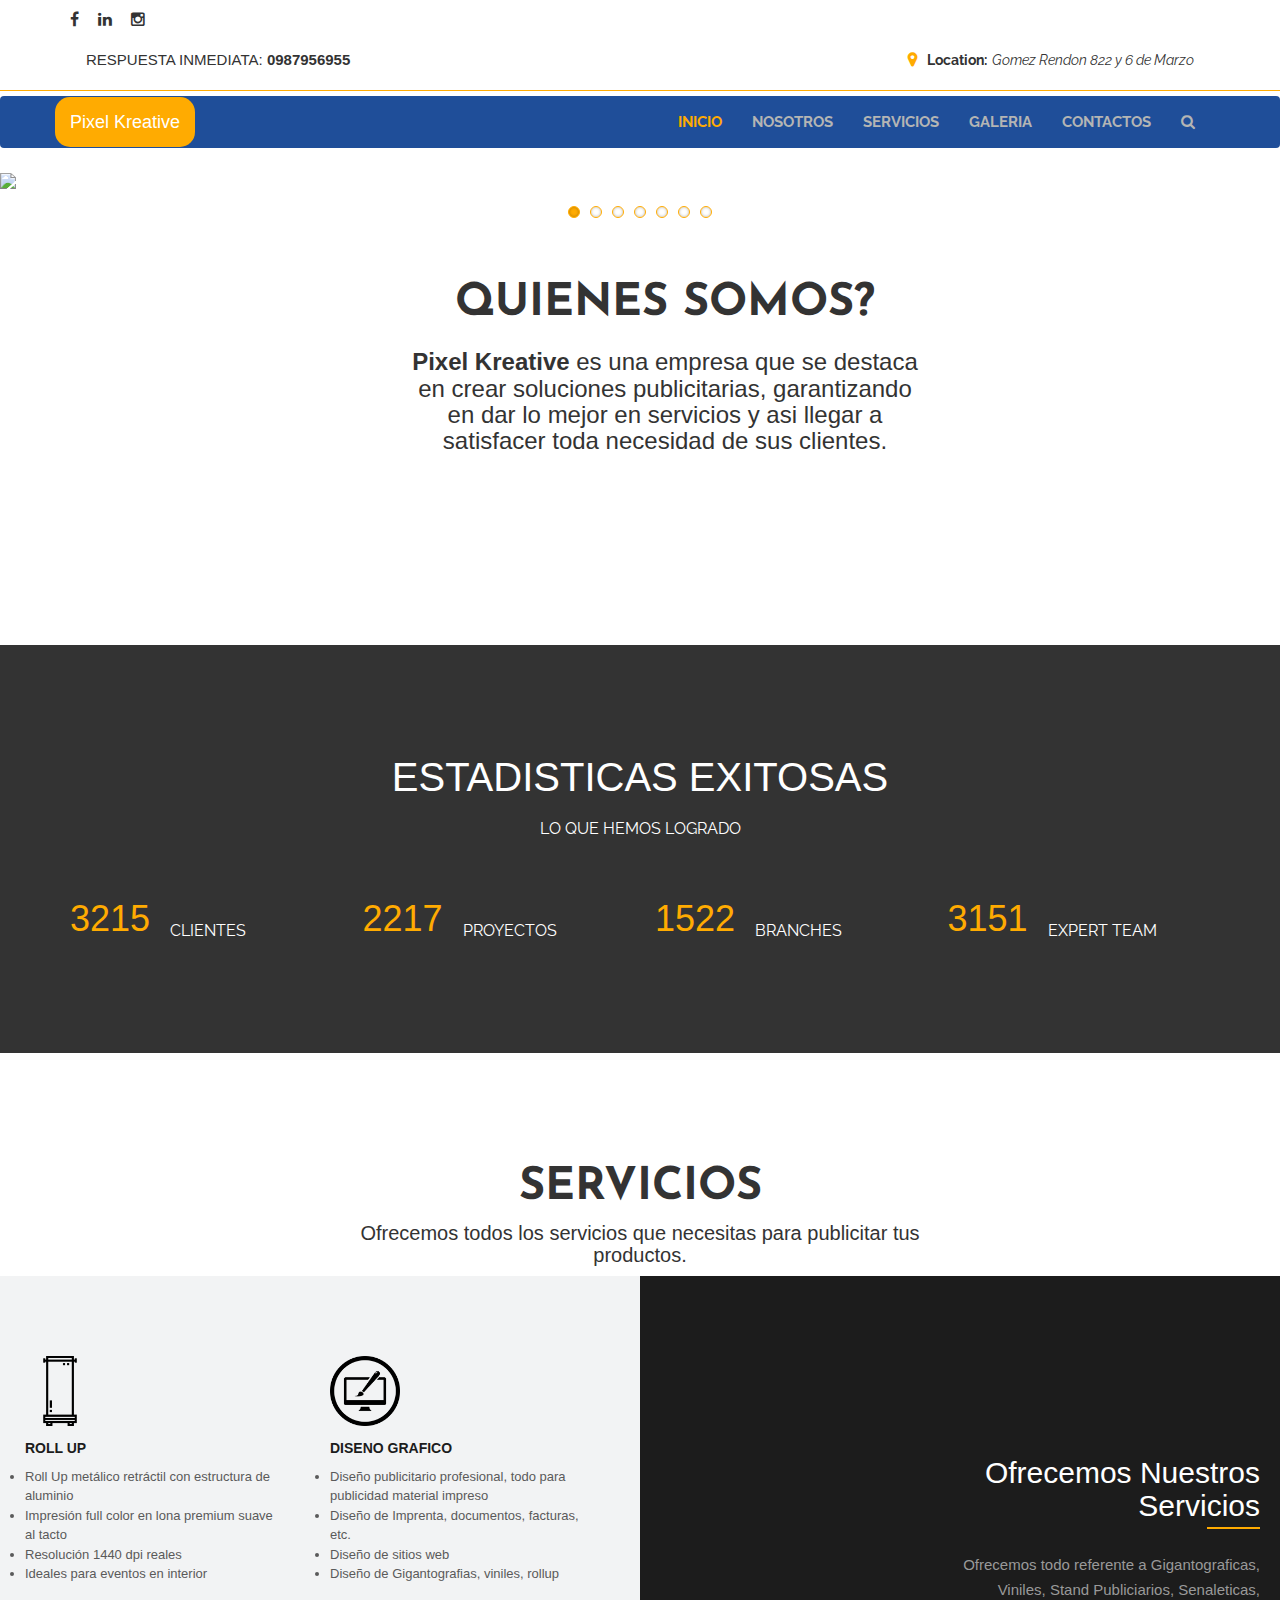
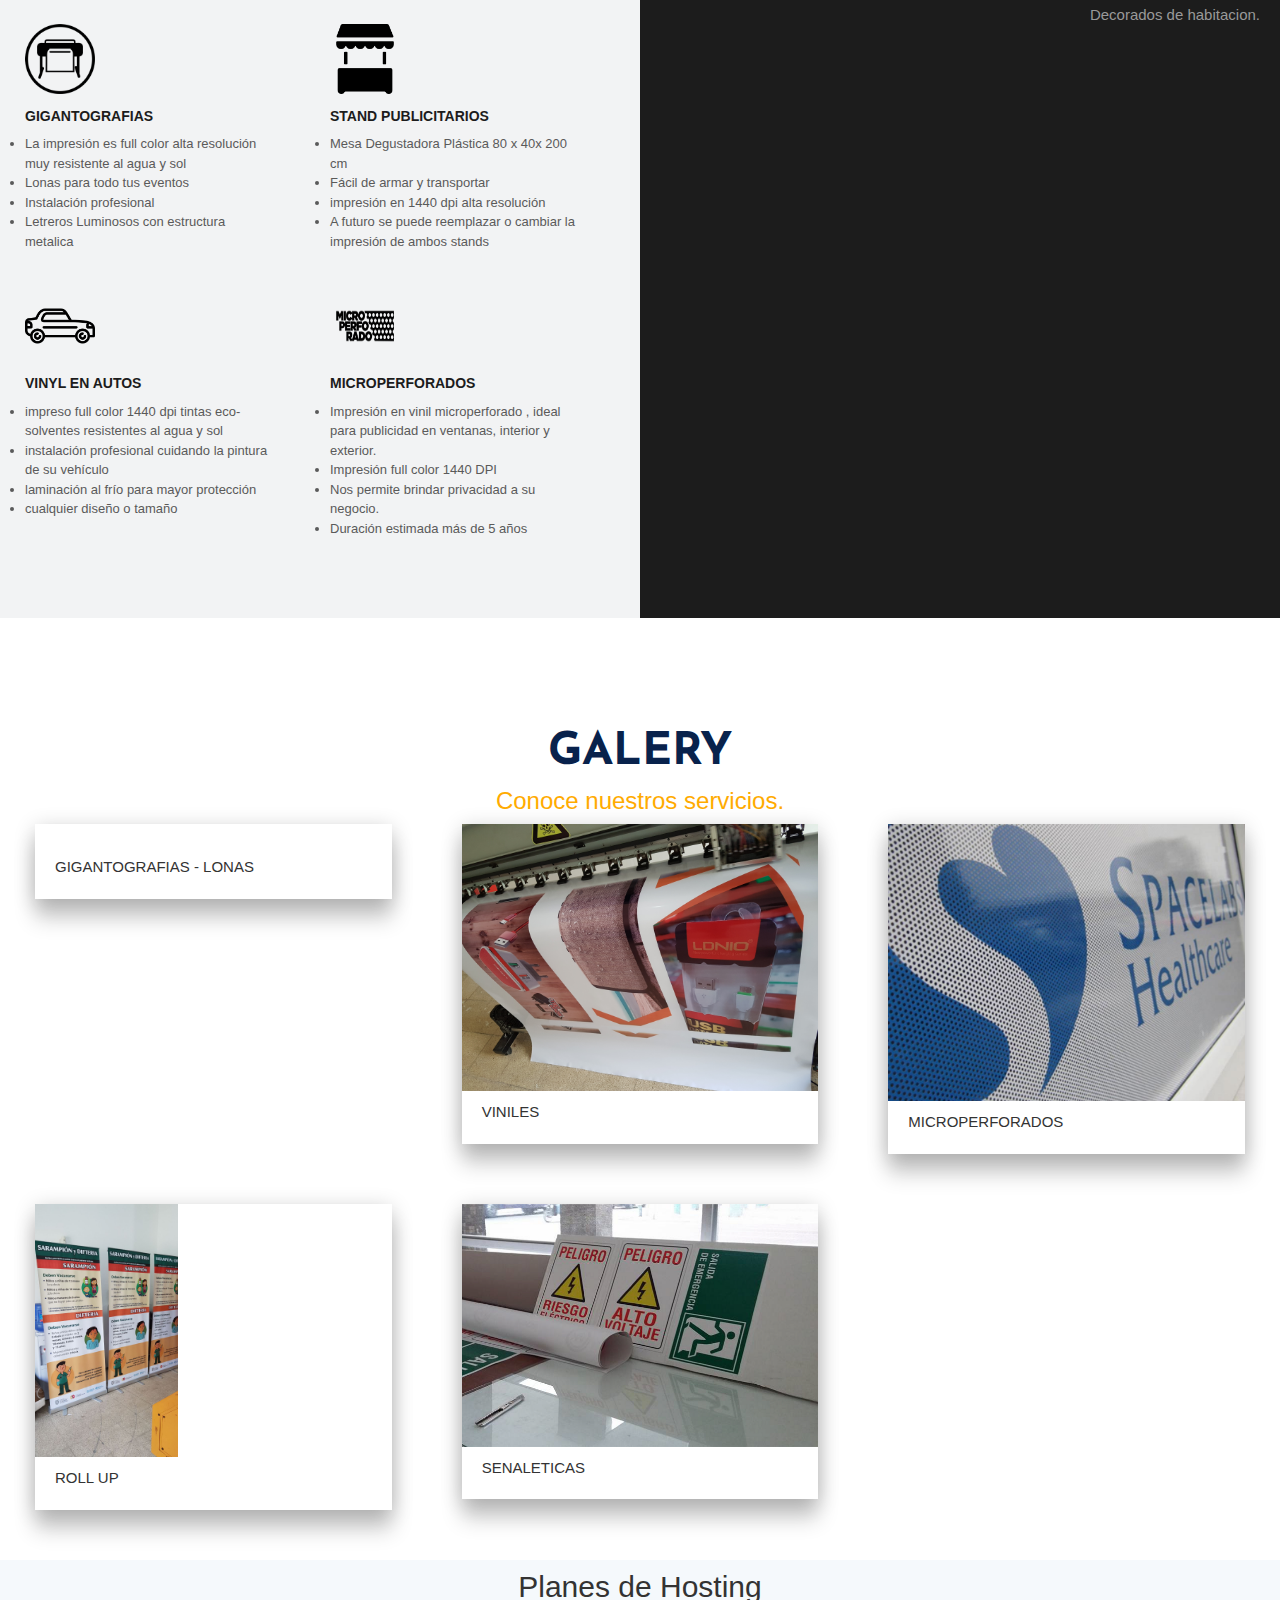
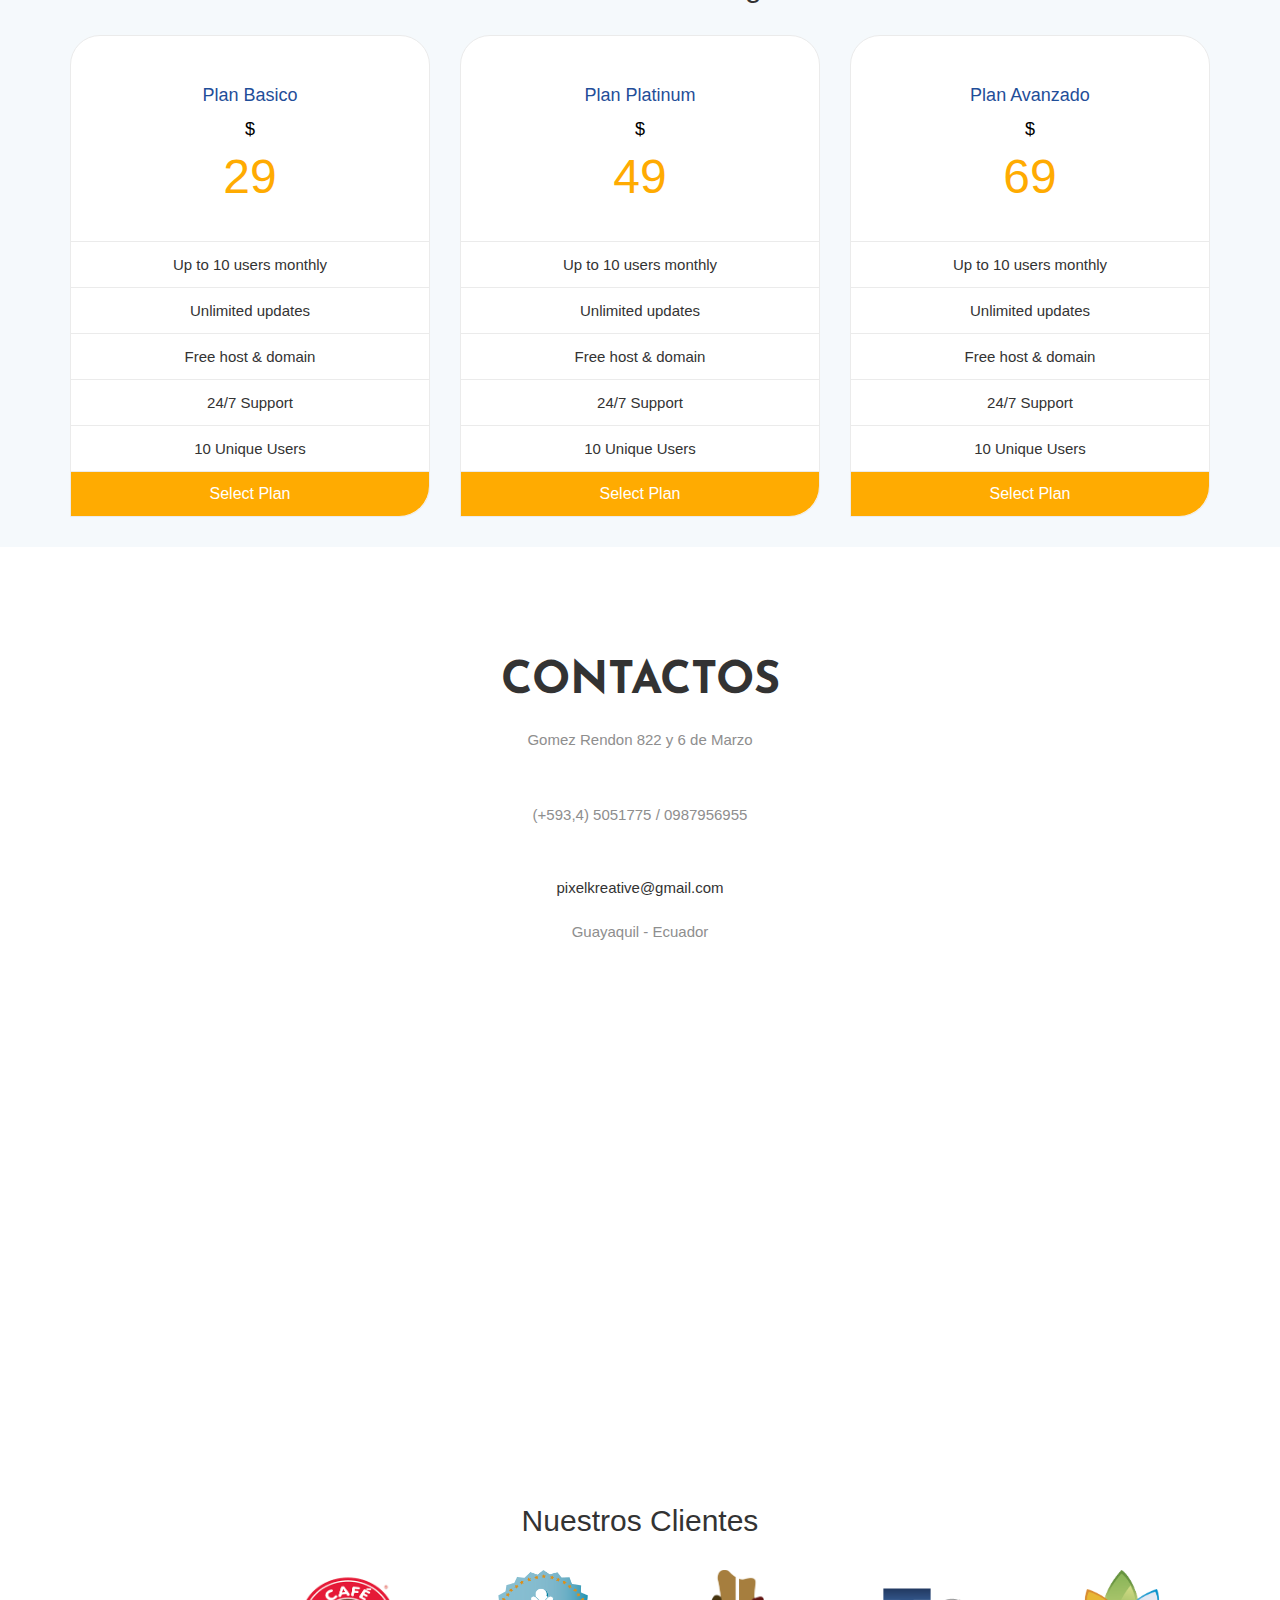
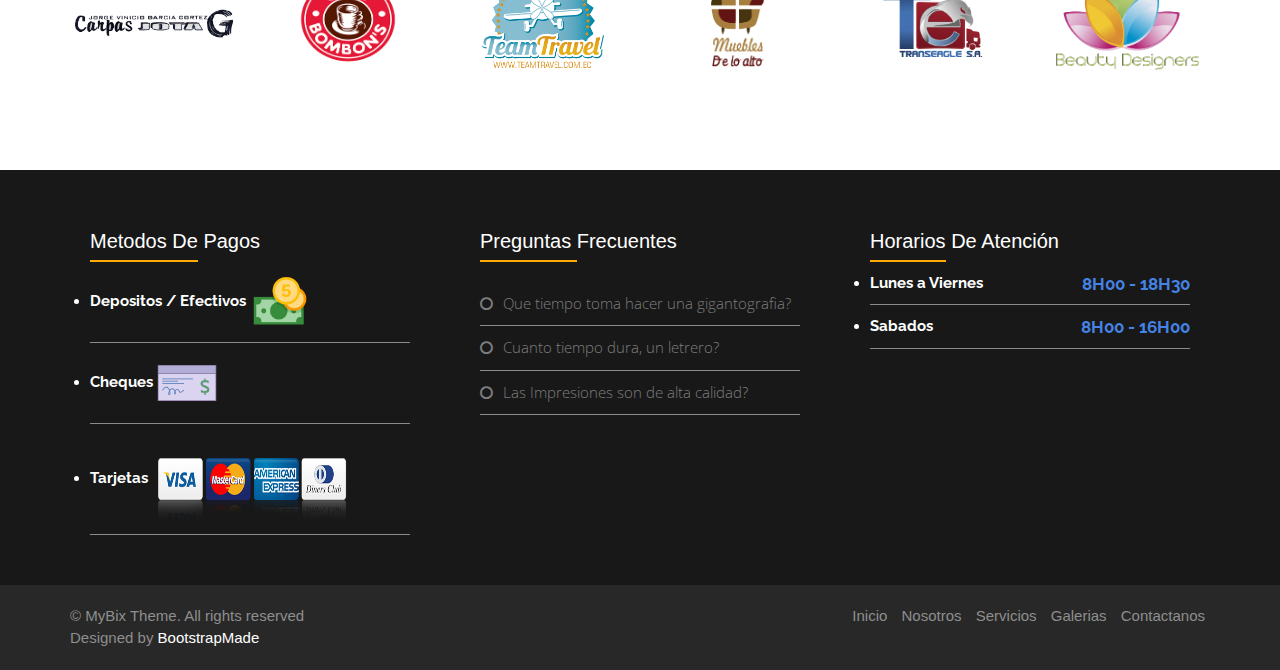
==== home.html @ eab6f985 "website pixel kreative" ====
<!DOCTYPE html>
<html lang="en">

<head>
	<meta charset="UTF-8">
	<meta name="viewport" content="width=device-width, initial-scale=1, maximum-scale=1, user-scalable=no">
	<title>Pixel Kreative</title>
	<meta name="description" content="Free Bootstrap Theme by BootstrapMade.com">
	<meta name="keywords" content="free website templates, free bootstrap themes, free template, free bootstrap, free website template">

	<link href="https://fonts.googleapis.com/css?family=Josefin+Sans|Open+Sans|Raleway" rel="stylesheet">
	<link rel="stylesheet" href="css/flexslider.css">
	<link rel="stylesheet" href="css/bootstrap.min.css">
	<link rel="stylesheet" href="css/font-awesome.min.css">
	<link rel="stylesheet" href="css/style.css">
	<link rel="stylesheet" href="https://www.w3schools.com/w3css/4/w3.css">
	<!-- =======================================================
    Theme Name: MyBiz
    Theme URL: https://bootstrapmade.com/mybiz-free-business-bootstrap-theme/
    Author: BootstrapMade.com
    Author URL: https://bootstrapmade.com
  ======================================================= -->
</head>

<body id="top" data-spy="scroll">
	<!--top header-->

	<header id="home">

		<section class="top-nav hidden-xs">
			<div class="container">
				<div class="row">
					<div class="col-md-6">
						<div class="top-left">

							<ul>
								<li><a href="https://www.facebook.com/pixelkrea"><i class="fa fa-facebook" aria-hidden="true"></i></a></li>
								<li><a href="#"><i class="fa fa-linkedin" aria-hidden="true"></i></a></li>
								<li><a href="#"><i class="fa fa-instagram" aria-hidden="true"></i></a></li>
							</ul>

						</div>
					</div>

					<div class="col-md-12">
						<div class="top-right">
							<div class="w3-container w3-right w3-animate-right">
								<p>Location:<span>Gomez Rendon 822 y 6 de Marzo</span></p>
							</div>
						</div>
						<div class="w3-container w3-left w3-animate-left">
							<p>RESPUESTA INMEDIATA: <strong>0987956955</strong></p>
						</div>
					</div>

				</div>
			</div>
		</section>

		<!--main-nav-->

		<div id="main-nav">

			<nav class="navbar">
				<div class="container">

					<div class="navbar-header">
						<a id="btn_initial" href="index.html" class="navbar-brand">Pixel Kreative</a>
						<button type="button" class="navbar-toggle collapsed" data-toggle="collapse" data-target="#ftheme">
							<span class="sr-only">Toggle</span>
							<span class="icon-bar"></span>
							<span class="icon-bar"></span>
							<span class="icon-bar"></span>
						</button>
					</div>

					<div class="navbar-collapse collapse" id="ftheme">

						<ul class="nav navbar-nav navbar-right">
							<li><a href="#home">inicio</a></li>
							<li><a href="#about">Nosotros</a></li>
							<li><a href="#service">servicios</a></li>
							<li><a href="#portfolio">Galeria</a></li>
							<li><a href="#contact">Contactos</a></li>
							<li class="hidden-sm hidden-xs">
								<a href="#" id="ss"><i class="fa fa-search" aria-hidden="true"></i></a>
							</li>
						</ul>

					</div>

					<div class="search-form">
						<form>
							<input type="text" id="s" size="40" placeholder="Search..." />
						</form>
					</div>

				</div>
			</nav>
		</div>

	</header>

	<!--slider-->

	<div id="slider" class="flexslider">

		<ul class="slides">
			<li>
				<img src="images/slider/slider1.jpg">

				<div class="caption">
					<!--<h2><span>Viniles</span></h2>
				<h2><span>html theme</span></h2>
					<p>Lorem Ipsum is simply dummy text of the printing and typesetting industry.</p>
					<button class="btn">Read More</button> -->
				</div>

			</li>
			<li>
				<img src="images/slider/slider2.jpg">

				<div class="caption">
					<div class="w3-container w3-center w3-animate-right">
						<h2 id="label">SERVICIOS DE IMPRENTA</h2>
						<!-- <h2><span>html theme</span></h2>-->
						<p id="label2">Tarjetas de presentacion, Facturas, Retenciones, etc.</p>
						<!--		<button class="btn">Read More</button> -->
					</div>
				</div>

			</li>

			<li>
				<img src="images/slider/slider3.jpg">

				<div class="caption">
					<!--		<h2><span>one more slide</span></h2>
 					<h2><span>html theme</span></h2>
					<p>Lorem Ipsum is simply dummy text of the printing and typesetting industry.</p>
					<button class="btn">Read More</button> -->
				</div>

			</li>

			<li>
				<img src="images/slider/slider1-02.jpg">

				<div class="caption">
					<!--		<h2><span>one more slide</span></h2>
 					<h2><span></span></h2>
					<p>Lorem Ipsum is simply dummy text of the printing and typesetting industry.</p>
					<button class="btn">Read More</button> -->
				</div>

			</li>
			<li>
				<img src="images/slider/slider1-03.jpg">

				<div class="caption">
					<!--		<h2><span>one more slide</span></h2>
					<h2><span>html theme</span></h2>
					<p>Lorem Ipsum is simply dummy text of the printing and typesetting industry.</p>
					<button class="btn">Read More</button> -->
				</div>

			</li>
			<li>
				<img src="images/slider/slider1-04.jpg">

				<div class="caption">
					<!--		<h2><span>one more slide</span></h2>
					<h2><span>html theme</span></h2>
					<p>Lorem Ipsum is simply dummy text of the printing and typesetting industry.</p>
					<button class="btn">Read More</button> -->
				</div>

			</li>
			<li>
				<img src="images/slider/slider1-05.jpg">

				<div class="caption">
					<!--		<h2><span>one more slide</span></h2>
					<h2><span>html theme</span></h2>
					<p>Lorem Ipsum is simply dummy text of the printing and typesetting industry.</p>
					<button class="btn">Read More</button> -->
				</div>

			</li>
		</ul>

	</div>

	<!--about-->
	<div id="about">

		<div class="container">
			<div class="row">
				<div class="col-xs-12 col-sm-8 col-md-6 col-sm-offset-2 col-md-offset-3">
					<div class="about-heading">
						<div class="w3-container w3-center w3-animate-top">
							<h2>Quienes Somos?</h2> </div>
						<div class="w3-container w3-center w3-animate-bottom">
							<h3><strong>Pixel Kreative</strong> es una empresa que se destaca en crear soluciones publicitarias, garantizando en dar lo mejor en servicios y asi llegar a satisfacer toda necesidad de sus clientes.</h3>
						</div>
					</div>
				</div>
			</div>
		</div>


	</div>

	<!--about bg-->
	<div id="about-bg">

		<div class="container">
			<div class="row">

				<div class="about-bg-heading">
					<h1>Estadisticas exitosas</h1>
					<p>Lo que hemos logrado</p>
				</div>

				<div class=" col-xs-12 col-md-3">
					<div class="about-bg-wrapper">
						<span class="count"><h1><span class="border">32</span>15</h1>
						</span>
						<p>Clientes</p>
					</div>
				</div>

				<div class="col-xs-12 col-md-3">
					<div class="about-bg-wrapper">
						<span class="count"><h1>2217</h1></span>
						<p>Proyectos</p>
					</div>
				</div>

				<div class="col-xs-12 col-md-3">
					<div class="about-bg-wrapper">
						<span class="count"><h1>1522</h1></span>
						<p>branches</p>
					</div>
				</div>

				<div class="col-xs-12 col-md-3">
					<div class="about-bg-wrapper">
						<span class="count"><h1>3151</h1></span>
						<p>expert team</p>
					</div>
				</div>

			</div>
		</div>

		<div class="cover"></div>

	</div>

	<!--service-->
	<div id="service">
		<div class="container">
			<div class="row">
				<div class="col-xs-12 col-md-6 col-md-offset-3">
					<div class="service-heading">
						<h2>SERVICIOS</h2>
						<h4>Ofrecemos todos los servicios que necesitas para publicitar tus productos.</h4>
					</div>
				</div>
			</div>
		</div>

		<!--services wrapper-->
		<section class="services-style-one">
			<div class="outer-box clearfix">

				<div class="services-column">
					<div class="content-outer">
						<div class="row clearfix">

							<div class="service-block col-lg-6 col-md-6 col-sm-6 col-xs-12">
								<div class="inner-box">
									<div class="icon-box"><img src="images/rollup.png" alt="" width="70px" height="70px"></div>
									<h4><strong>ROLL UP</strong></h4>
									<li class="text">Roll Up metálico retráctil con estructura de aluminio</li>
									<li class="text">Impresión full color en lona premium suave al tacto</li>
									<li class="text">Resolución 1440 dpi reales</li>
									<li class="text">Ideales para eventos en interior</li>
								</div>
							</div>


							<div class="service-block col-lg-6 col-md-6 col-sm-6 col-xs-12">
								<div class="inner-box">
									<div class="icon-box"><img src="images/diseno.png" alt="" width="70px" height="70px"></div>
									<h4><strong>DISENO GRAFICO</strong></h4>
									<li class="text">Diseño publicitario profesional, todo para publicidad material impreso</li>
									<li class="text">Diseño de Imprenta, documentos, facturas, etc.</li>
									<li class="text">Diseño de sitios web</li>
									<li class="text">Diseño de Gigantografias, viniles, rollup</li>
								</div>
							</div>

							<div class="service-block col-lg-6 col-md-6 col-sm-6 col-xs-12">
								<div class="inner-box">
									<div class="icon-box"><img src="images/gigantografia.png" alt="" width="70px" height="70px"></div>
									<h4><strong>GIGANTOGRAFIAS</strong></h4>
									<li class="text">La impresión es full color alta resolución muy resistente al agua y sol</li>
									<li class="text">Lonas para todo tus eventos</li>
									<li class="text">Instalación profesional</li>
									<li class="text">Letreros Luminosos con estructura metalica</li>
								</div>
							</div>

							<div class="service-block col-lg-6 col-md-6 col-sm-6 col-xs-12">
								<div class="inner-box">
									<div class="icon-box"><img src="images/standpubli.png" alt="" width="70px" height="70px"></div>
									<h4><strong>STAND PUBLICITARIOS</strong></h4>
									<li class="text">Mesa Degustadora Plástica 80 x 40x 200 cm</li>
									<li class="text">Fácil de armar y transportar</li>
									<li class="text">impresión en 1440 dpi alta resolución</li>
									<li class="text">A futuro se puede reemplazar o cambiar la impresión de ambos stands </li>
								</div>
							</div>

							<div class="service-block col-lg-6 col-md-6 col-sm-6 col-xs-12">
								<div class="inner-box">
									<div class="icon-box"><img src="images/vinylautos.png" alt="" width="70px" height="70px"></div>
									<h4><strong>VINYL EN AUTOS</strong></h4>
									<li class="text">impreso full color 1440 dpi tintas eco-solventes resistentes al agua y sol</li>
									<li class="text">instalación profesional cuidando la pintura de su vehículo</li>
									<li class="text">laminación al frío para mayor protección</li>
									<li class="text">cualquier diseño o tamaño</li>
								</div>
							</div>

							<div class="service-block col-lg-6 col-md-6 col-sm-6 col-xs-12">
								<div class="inner-box">
									<div class="icon-box"><img src="images/micro.png" alt="" width="70px" height="70px"></div>
									<h4><strong>MICROPERFORADOS</strong></h4>

									<li class="text">Impresión en vinil microperforado , ideal para publicidad en ventanas, interior y exterior.</li>
									<li class="text">Impresión full color 1440 DPI</li>
									<li class="text">Nos permite brindar privacidad a su negocio.</li>
									<li class="text">Duración estimada más de 5 años</li>
								</div>
							</div>
						</div>
					</div>
				</div>

				<!--Content Column-->
				<div class="content-column clearfix">
					<div class="content-box">
						<div class="inner-box">
							<!--Section Title-->
							<div class="sec-title aligned-right">
								<h2>Ofrecemos Nuestros Servi<span>cios</span></h2>
							</div>
							<div class="text"> Ofrecemos todo referente a Gigantograficas, Viniles, Stand Publiciarios, Senaleticas, Decorados de habitacion. </div>

							<!-- <button class="btn">learn more</button> -->
						</div>
					</div>
				</div>


			</div>
		</section>



		<!--service gapping-->
		<!--		<div class="service-footer hidden-xs">
			<div class="container">
				<div class="row">
					<div class="col-md-7">
						<div class="service-footer-left">
							<h3>Need to <span>Consult with us</span> ? Book an appointment</h3>
							<p>The Brady Bunch the Brady Bunch that's the way we all became the Brady Bunch</p>
						</div>
					</div>

					<div class="col-md-5">
						<div class="service-footer-right">
							<button class="btn">book now</button>
						</div>
					</div>
				</div>
			</div>
		</div> -->
	</div>

	<!--portfolio-->
	<div id="portfolio">
		<div class="container">
			<div class="row">

				<div class="col-xs-12 col-sm-8 col-md-6 col-sm-offset-2 col-md-offset-3">
					<div class="portfolio-heading">
						<h2>Galery</h2>
						<h3>Conoce nuestros servicios.</h3>
					</div>
				</div>

			</div>
		</div>

		<div class="portfolio-thumbnail">
			<div class="container-fluid">
				<div class="row">

					<div class="col-xs-6 col-sm-4 col-md-4">
						<div id="item01" class="item">
							<img src="images/portfolio/lonas/lona01.jpg" alt="">
							<div id="tema" class="container">
								<p>GIGANTOGRAFIAS - LONAS</p>
							</div>
						</div>
					</div>

					<div class="col-xs-6 col-sm-4 col-md-4">
						<div id="item02" class="item">
							<img src="images/portfolio/viniles/viniles01.jpg" alt="">
							<div id="tema" class="container">
								<p>VINILES</p>
							</div>
						</div>
					</div>

					<div class="col-xs-6 col-sm-4 col-md-4">
						<div id="item03" class="item">
							<img src="images/portfolio/microperforados/microperforado.jpg" alt="">
							<div id="tema" class="container">
								<p>MICROPERFORADOS</p>
							</div>
						</div>
					</div>

					<div class="col-xs-6 col-sm-4 col-md-4">
						<div id="item04" class="item">
							<img src="images/portfolio/rollup/rollup01.jpg" alt="" style="align-items: center; width: 40%;">
							<div id="tema" class="container">
								<p>ROLL UP</p>
							</div>
						</div>
					</div>
					<div class="col-xs-6 col-sm-4 col-md-4">
						<div id="item05" class="item">
							<img src="images/portfolio/senaleticas/senaletica1.jpg" alt="">
							<div id="tema" class="container">
								<p>SENALETICAS</p>
							</div>
						</div>
					</div>

				</div>
			</div>
		</div>
	</div>
	<!--  modals de lonas -->
	<!--modal para abrir imagen-->
	<div class="modal fade" id="modal_lonas" tabindex="-1" role="dialog" aria-labelledby="myModalLabel" aria-hidden="true">
		<div class="modal-dialog">
			<div class="modal-content">
				<button type="button" class="close" data-dismiss="modal"><span aria-hidden="true">&times;</span><span class="sr-only">Close</span></button>
				<div class="modal-body">

					<!-- <img src="" class="imagepreview" style="width: 100%;"> -->
					<!-- Sliding images statring here -->

					<div id="mycarousel1" class="carousel slide" data-ride="carousel">



						<!-- Sliding images statring here -->
						<div class="carousel-inner">
							<div class="item active">
								<img src="images/portfolio/lonas/lona01.jpg" alt="lona 01" class="imagepreview" style="width: 100%;">

							</div>
							<div class="item">
								<img src="images/portfolio/lonas/lona02.jpg" style="width: 100%;">
							</div>
							<div class="item">
								<img src="images/portfolio/lonas/lona03.jpg" style="width: 100%;">
							</div>
							<div class="item">
								<img src="images/portfolio/lonas/lona04.jpg" style="width: 100%;">
							</div>
							<div class="item">
								<img src="images/portfolio/lonas/lona05.jpg" style="width: 100%;">
							</div>
							<div class="item">
								<img src="images/portfolio/lonas/lona06.jpg" style="width: 100%;">
							</div>
							<div class="item">
								<img src="images/portfolio/lonas/lona07.jpeg" style="width: 100%;">
							</div>
							<div class="item">
								<img src="images/portfolio/lonas/lona08.jpeg" style="width: 100%;">
							</div>

						</div>
						<!-- Next / Previous controls here -->
						<a class="left carousel-control" href="#mycarousel1" data-slide="prev">
									<span class="glyphicon glyphicon-chevron-left"></span>
							</a>
						<a class="right carousel-control" href="#mycarousel1" data-slide="next">
									<span class="glyphicon glyphicon-chevron-right"></span>
							</a>

					</div>

				</div>
			</div>
		</div>
	</div>

	<!-- modal de Viniles -->
	<!--modal para abrir imagen-->
	<div class="modal fade" id="modalviniles" tabindex="-1" role="dialog" aria-labelledby="myModalLabel" aria-hidden="true">
		<div class="modal-dialog">
			<div class="modal-content">
				<button type="button" class="close" data-dismiss="modal"><span aria-hidden="true">&times;</span><span class="sr-only">Close</span></button>
				<div class="modal-body">

					<!-- <img src="" class="imagepreview" style="width: 100%;"> -->
					<!-- Sliding images statring here -->

					<div id="mycarousel2" class="carousel slide" data-ride="carousel">



						<!-- Sliding images statring here -->
						<div class="carousel-inner">
							<div class="item active">
								<img src="images/portfolio/viniles/viniles01.jpg" alt="lona 01" class="imagepreview" style="width: 100%;">

							</div>
							<div class="item">
								<img src="images/portfolio/viniles/viniles02.jpg" style="width: 100%;">
							</div>
							<div class="item">
								<img src="images/portfolio/viniles/viniles03.jpg" style="width: 100%;">
							</div>
							<div class="item">
								<img src="images/portfolio/viniles/viniles04.jpg" style="width: 100%;">
							</div>
							<div class="item">
								<img src="images/portfolio/viniles/viniles05.jpg" style="width: 100%;">
							</div>
							<div class="item">
								<img src="images/portfolio/viniles/viniles06.jpg" style="width: 100%;">
							</div>
							<div class="item">
								<img src="images/portfolio/viniles/viniles07.jpg" style="width: 100%;">
							</div>

							<div class="item">
								<img src="images/portfolio/viniles/viniles08.jpg" style="width: 100%;">
							</div>
							<div class="item">
								<img src="images/portfolio/viniles/viniles09.jpg" style="width: 100%;">
							</div>
							<div class="item">
								<img src="images/portfolio/viniles/viniles10.jpg" style="width: 100%;">
							</div>
							<div class="item">
								<img src="images/portfolio/viniles/viniles11.jpg" style="width: 100%;">
							</div>
							<div class="item">
								<img src="images/portfolio/viniles/viniles12.jpg" style="width: 100%;">
							</div>
							<div class="item">
								<img src="images/portfolio/viniles/viniles13.jpg" style="width: 100%;">
							</div>
							<div class="item">
								<img src="images/portfolio/viniles/viniles14.jpg" style="width: 100%;">
							</div>
							<div class="item">
								<img src="images/portfolio/viniles/viniles15.jpg" style="width: 100%;">
							</div>
							<div class="item">
								<img src="images/portfolio/viniles/viniles16.jpg" style="width: 100%;">
							</div>
							<div class="item">
								<img src="images/portfolio/viniles/viniles17.jpg" style="width: 100%;">
							</div>
						</div>
						<!-- Next / Previous controls here -->
						<a class="left carousel-control" href="#mycarousel2" data-slide="prev">
									<span class="glyphicon glyphicon-chevron-left"></span>
							</a>
						<a class="right carousel-control" href="#mycarousel2" data-slide="next">
									<span class="glyphicon glyphicon-chevron-right"></span>
							</a>

					</div>

				</div>
			</div>
		</div>
	</div>
	<!-- modal de Mocroperforados -->
	<!--modal para abrir imagen-->
	<div class="modal fade" id="modalmicroperforado" tabindex="-1" role="dialog" aria-labelledby="myModalLabel" aria-hidden="true">
		<div class="modal-dialog">
			<div class="modal-content">
				<button type="button" class="close" data-dismiss="modal"><span aria-hidden="true">&times;</span><span class="sr-only">Close</span></button>
				<div class="modal-body">

					<!-- <img src="" class="imagepreview" style="width: 100%;"> -->
					<!-- Sliding images statring here -->

					<div id="mycarousel3" class="carousel slide" data-ride="carousel">



						<!-- Sliding images statring here -->
						<div class="carousel-inner">
							<div class="item active">
								<img src="images/portfolio/microperforados/microperforado.jpg" alt="lona 01" class="imagepreview" style="width: 100%;">

							</div>
							<div class="item">
								<img src="images/portfolio/microperforados/microperforado02.png" style="width: 100%;">
							</div>

						</div>
						<!-- Next / Previous controls here -->
						<a class="left carousel-control" href="#mycarousel3" data-slide="prev">
									<span class="glyphicon glyphicon-chevron-left"></span>
							</a>
						<a class="right carousel-control" href="#mycarousel3" data-slide="next">
									<span class="glyphicon glyphicon-chevron-right"></span>
							</a>

					</div>

				</div>
			</div>
		</div>
	</div>
	<!-- moddal de ROllup -->
	<!--modal para abrir imagen-->
	<div class="modal fade" id="modalrollup" tabindex="-1" role="dialog" aria-labelledby="myModalLabel" aria-hidden="true">
		<div class="modal-dialog">
			<div class="modal-content">
				<button type="button" class="close" data-dismiss="modal"><span aria-hidden="true">&times;</span><span class="sr-only">Close</span></button>
				<div class="modal-body">

					<!-- <img src="" class="imagepreview" style="width: 100%;"> -->
					<!-- Sliding images statring here -->

					<div id="mycarousel4" class="carousel slide" data-ride="carousel">



						<!-- Sliding images statring here -->
						<div class="carousel-inner">
							<div class="item active">
								<img src="images/portfolio/rollup/rollup01.jpg" alt="lona 01" class="imagepreview" style="width: 100%;">

							</div>
							<div class="item">
								<img src="images/portfolio/rollup/rollup02.jpg" style="width: 100%;">
							</div>
							<div class="item">
								<img src="images/portfolio/rollup/rollup03.jpg" style="width: 100%;">
							</div>
							<div class="item">
								<img src="images/portfolio/rollup/rollup04.jpg" style="width: 100%;">
							</div>
							<div class="item">
								<img src="images/portfolio/rollup/rollup05.jpg" style="width: 100%;">
							</div>

						</div>
						<!-- Next / Previous controls here -->
						<a class="left carousel-control" href="#mycarousel4" data-slide="prev">
									<span class="glyphicon glyphicon-chevron-left"></span>
							</a>
						<a class="right carousel-control" href="#mycarousel4" data-slide="next">
									<span class="glyphicon glyphicon-chevron-right"></span>
							</a>

					</div>

				</div>
			</div>
		</div>
	</div>
	<!-- modal de Senaleticas -->
	<!--modal para abrir imagen-->
	<div class="modal fade" id="modalsenaletica" tabindex="-1" role="dialog" aria-labelledby="myModalLabel" aria-hidden="true">
		<div class="modal-dialog">
			<div class="modal-content">
				<button type="button" class="close" data-dismiss="modal"><span aria-hidden="true">&times;</span><span class="sr-only">Close</span></button>
				<div class="modal-body">

					<!-- <img src="" class="imagepreview" style="width: 100%;"> -->
					<!-- Sliding images statring here -->

					<div id="mycarousel5" class="carousel slide" data-ride="carousel">



						<!-- Sliding images statring here -->
						<div class="carousel-inner">
							<div class="item active">
								<img src="images/portfolio/senaleticas/senaletica1.jpg" alt="lona 01" class="imagepreview" style="width: 100%;">

							</div>
							<div class="item">
								<img src="images/portfolio/senaleticas/senaletica01.jpg" style="width: 100%;">
							</div>
							<div class="item">
								<img src="images/portfolio/senaleticas/senaletica02.jpg" style="width: 100%;">
							</div>
							<div class="item">
								<img src="images/portfolio/senaleticas/senaletica03.jpg" style="width: 100%;">
							</div>
							<div class="item">
								<img src="images/portfolio/senaleticas/senaletica04.jpg" style="width: 100%;">
							</div>
							<div class="item">
								<img src="images/portfolio/senaleticas/senaletica05.jpg" style="width: 100%;">
							</div>

							<div class="item">
								<img src="images/portfolio/senaleticas/senaletica07.jpg" style="width: 100%;">
							</div>

						</div>
						<!-- Next / Previous controls here -->
						<a class="left carousel-control" href="#mycarousel5" data-slide="prev">
									<span class="glyphicon glyphicon-chevron-left"></span>
							</a>
						<a class="right carousel-control" href="#mycarousel5" data-slide="next">
									<span class="glyphicon glyphicon-chevron-right"></span>
							</a>

					</div>

				</div>
			</div>
		</div>
	</div>


    <!-- ***** Pricing Plane Area Start *****==== -->
    <section class="pricing-plane-area section_padding_100_70 clearfix" id="pricing">
        <div class="container">
            <div class="row">
                <div class="col-12">
                    <!-- Heading Text  -->
                    <div class="section-heading text-center">
                        <h2>Planes de Hosting</h2>
                        <div class="line-shape"></div>
					</div>
					<br>
                </div>
            </div>

            <div class="row no-gutters">
                <div class="col-12 col-md-6 col-lg-4">
                    <!-- Package Price  -->
                    <div class="single-price-plan text-center">
                        <!-- Package Text  -->
                        <div class="package-plan">
                            <h5>Plan Basico</h5>
                            <div class="ca-price d-flex justify-content-center">
                                <span>$</span>
                                <h4>29</h4>
                            </div>
                        </div>
                        <div class="package-description">
                            <p>Up to 10 users monthly</p>
                            <p>Unlimited updates</p>
                            <p>Free host &amp; domain</p>
                            <p>24/7 Support</p>
                            <p>10 Unique Users</p>
                        </div>
                        <!-- Plan Button  -->
                        <div class="plan-button">
                            <a href="#">Select Plan</a>
                        </div>
                    </div>
                </div>
                <div class="col-12 col-md-6 col-lg-4">
                    <!-- Package Price  -->
                    <div class="single-price-plan text-center">
                        <!-- Package Text  -->
                        <div class="package-plan">
                            <h5>Plan Platinum</h5>
                            <div class="ca-price d-flex justify-content-center">
                                <span>$</span>
                                <h4>49</h4>
                            </div>
                        </div>
                        <div class="package-description">
                            <p>Up to 10 users monthly</p>
                            <p>Unlimited updates</p>
                            <p>Free host &amp; domain</p>
                            <p>24/7 Support</p>
                            <p>10 Unique Users</p>
                        </div>
                        <!-- Plan Button  -->
                        <div class="plan-button">
                            <a href="#">Select Plan</a>
                        </div>
                    </div>
                </div>
                <div class="col-12 col-md-6 col-lg-4">
                    <!-- Package Price  -->
                    <div class="single-price-plan text-center">
                        <!-- Package Text  -->
                        <div class="package-plan">
                            <h5>Plan Avanzado</h5>
                            <div class="ca-price d-flex justify-content-center">
                                <span>$</span>
                                <h4>69</h4>
                            </div>
                        </div>
                        <div class="package-description">
                            <p>Up to 10 users monthly</p>
                            <p>Unlimited updates</p>
                            <p>Free host &amp; domain</p>
                            <p>24/7 Support</p>
                            <p>10 Unique Users</p>
                        </div>
                        <!-- Plan Button  -->
                        <div class="plan-button">
                            <a href="#">Select Plan</a>
                        </div>
                    </div>
                </div>
           
            </div>
        </div>
    </section>

	<!--contact-->
	<div id="contact">
		<div class="container">
			<div class="row">
				<div class="col-xs-12 col-sm-8 col-md-6 col-sm-offset-2 col-md-offset-3">
					<div class="contact-heading">
						<h2>contactos</h2>
						<p>Gomez Rendon 822 y 6 de Marzo</p>
						<p>(+593,4) 5051775 / 0987956955 </p>
						<a href="#">pixelkreative@gmail.com</a>
						<p class="text">Guayaquil - Ecuador</p>
					</div>
				</div>
			</div>
		</div>

		<div id="google-map"></div>

	</div>


	<!--client-->
	<div id="client">
		<h2>Nuestros Clientes</h2><br>
		<div class="container">
			<div class="row">

				<div class="col-sm-4 col-md-2">
					<span></span><img src="images/client/client1.png" alt="">
				</div>

				<div class="col-sm-4 col-md-2">
					<span></span><img src="images/client/client7.png" alt="">
				</div>

				<div class="col-sm-4 col-md-2">
					<span></span><img src="images/client/client3.png" alt="">
				</div>

				<div class="col-sm-4 col-md-2">
					<span></span><img src="images/client/client4.png" alt="">
				</div>

				<div class="col-sm-4 col-md-2">
					<span></span><img src="images/client/client5.png" alt="">
				</div>

				<div class="col-sm-4 col-md-2">
					<span></span><img src="images/client/client6.png" alt="">
				</div>

			</div>
		</div>
	</div>

	<!--footer-->
	<div id="footer">
		<div class="container">
			<div class="row">
				<div class="col-md-4">
					<div class="footer-heading">

						<h3><span>Metodos de</span> Pagos</h3>

						<li class="text">Depositos / Efectivos <img id="efectivo" src="images/footer/efectivo.png" alt=""></li>

						<li class="text">Cheques <img id="cheque" src="images/footer/cheque.png" alt=""> </li>

						<li class="text">Tarjetas <img id="tarjetas" src="images/footer/tarjetas.png" alt=""> </li>

					</div>
				</div>

				<div class="col-md-4">
					<div class="footer-heading">
						<h3><span>Preguntas </span>Frecuentes</h3>
						<ul>
							<li><a href="#">Que tiempo toma hacer una gigantografia?</a></li>
							<li><a href="#">Cuanto tiempo dura, un letrero?</a></li>
							<li><a href="#">Las Impresiones son de alta calidad?</a></li>

						</ul>
					</div>
				</div>

				<div class="col-md-4">
					<div class="footer-heading">
						<h3><span>Horarios</span> de Atención</h3>
						<div class="insta">
							<li class="text">Lunes a Viernes <a id="horario1" class="text"> 8H00 - 18H30</a> </li>
							<li class="text">Sabados <a id="horario2" class="text"> 8H00 - 16H00</a></li>
						</div>
					</div>
				</div>

			</div>
		</div>
	</div>

	<!--bottom footer-->
	<div id="bottom-footer" class="hidden-xs">
		<div class="container">
			<div class="row">
				<div class="col-md-4">
					<div class="footer-left">
						&copy; MyBix Theme. All rights reserved
						<div class="credits">
							<!--
                All the links in the footer should remain intact.
                You can delete the links only if you purchased the pro version.
                Licensing information: https://bootstrapmade.com/license/
                Purchase the pro version with working PHP/AJAX contact form: https://bootstrapmade.com/buy/?theme=MyBiz
              -->
							Designed by <a href="https://bootstrapmade.com/">BootstrapMade</a>
						</div>
					</div>
				</div>

				<div class="col-md-8">
					<div class="footer-right">
						<ul class="list-unstyled list-inline pull-right">
							<li><a href="#home">Inicio</a></li>
							<li><a href="#about">Nosotros</a></li>
							<li><a href="#service">Servicios</a></li>
							<li><a href="#portfolo">Galerias</a></li>
							<li><a href="#contact">Contactanos</a></li>
						</ul>
					</div>
				</div>
			</div>
		</div>
	</div>



	<!-- jQuery -->

	<script src="js/jquery.min.js"></script>
	<script src="js/bootstrap.min.js"></script>
	<script src="js/jquery.flexslider.js"></script>
	<script src="js/jquery.inview.js"></script>
	<script src="js/pixel.js "></script>
	<script src="js/script.js "></script>
	<script src="contactform/contactform.js"></script>

	<script async defer src="https://maps.googleapis.com/maps/api/js?key=AIzaSyBSeksASlg4mimxnH30pLMn1LaV2af2qFg&callback=initMap"></script>

</body>

</html>
---- css/style.css ----
/*
    Theme Name: MyBiz
    Theme URL: https://bootstrapmade.com/mybiz-free-business-bootstrap-theme/
    Author: BootstrapMade.com
    Author URL: https://bootstrapmade.com
*/

/*General*/

body {
  font-family: 'Open Sans', sans-serif;
  font-size: 14px;
  font-size: normal;
  font-smooth: always;
  -webkit-font-smoothing: antialiased;
  -moz-font-smoothing: antialiased;
}

a {
  text-decoration: none;
  -moz-transition: all linear .3s;
  -webkit-transition: all linear .3s;
  -o-transition: all linear .3s;
  transition: all linear .3s;
}

a:hover {
  text-decoration: none;
}

img {
  max-width: 100%;
}

#btn_initial {
  border-radius: 15px;
}

#efectivo, #cheque, #deposito {
  width: 60px;
  height: 60px;
}

#tarjetas {
  height: 90px;
  width: 200px;
}

ul {
  list-style: none;
  padding: 0;
  margin: 0;
}

input[type="text"], input[type="password"], input[type="email"], textarea {
  font-family: 'Raleway', sans-serif;
  font-size: 14px;
  font-weight: 500;
  color: #7e7e7e;
  border-width: 1px;
  border-style: solid;
  padding: 0 15px;
  -moz-box-sizing: border-box;
  -webkit-box-sizing: border-box;
  box-sizing: border-box;
  -moz-transition: border linear .3s;
  -webkit-transition: border linear .3s;
  -o-transition: border linear .3s;
  transition: border linear .3s;
}

textarea {
  padding: 15px;
}

input[type="text"]:focus, input[type="password"]:focus, input[type="email"]:focus, textarea:focus {
  background: rgba(62, 212, 255, 0.5);
  border-color: #FFAB01 !important;
  outline: none;
  color: #333;
}

.btn {
  font-family: 'Raleway', sans-serif;
  font-size: 14px;
  font-weight: 600;
  width: 120px;
  height: 40px;
  -moz-border-radius: 0;
  -webkit-border-radius: 0;
  border-radius: 0;
  -moz-transition: background .3s linear;
  -webkit-transition: background .3s linear;
  -o-transition: background .3s linear;
  transition: background .3s linear;
}

.btn:focus {
  -moz-box-shadow: none;
  -webkit-box-shadow: none;
  box-shadow: none;
  outline: none;
}

.cover {
  position: absolute;
  top: 0;
  left: 0;
  right: 0;
  bottom: 0;
  background-color: rgba(0, 0, 0, 0.8);
  z-index: 2;
}

.container {
  position: relative;
  z-index: 3;
}

/*Header*/

/*Top nav left*/

.top-nav {
  ;
  color: #333;
  line-height: 40px;
  border-bottom: 1px solid #FFAB01;
}

/*Top left Menu*/

.top-left {
  float: left;
}

.top-left ul>li {
  display: inline-block;
  margin-right: 15px;
}

.top-left a {
  font-size: 16px;
  color: #333;
}

.top-left a:hover {
  color: #FFAB01;
}

/*Top Right Menu*/

.top-right {
  float: right;
}

.top-right p:before {
  content: "\f041";
  font-family: 'FontAwesome';
  font-size: 16px;
  color: #FFAB01;
  margin-right: 10px;
}

.top-right p {
  font-family: 'Raleway', sans-serif;
  font-weight: 700;
  font-size: 14px;
}

.top-right p>span {
  margin-left: 5px;
  font-style: italic;
  font-weight: 400;
}

/*Nagivation*/

#main-nav {
  padding: 5px 0;
  margin-bottom: 20px;
}

/*Affix*/

#main-nav.affix {
  position: fixed;
  top: 0;
  width: 100%;
  background-color: rgba(255, 255, 255, 0.9);
  color: #fff;
  z-index: 10;
  -moz-box-shadow: 0 1px 2px #ebebeb;
  -webkit-box-shadow: 0 1px 2px #ebebeb;
  box-shadow: 0 5px 5px rgba(0, 0, 0, .15);
  transition: all 0.3s;
}

.navbar {
  margin: 0;
  background-color: #1F4E99;
}

#main-nav .navbar-header a {
  background-color: #FFAB01;
  color: #fff;
}

/*Toggle Menu*/

#main-nav .navbar-toggle {
  background-color: #FFAB01;
}

#main-nav .navbar-toggle span {
  background-color: #fff;
}

/*Main Menu*/

#main-nav .navbar-right {
  margin-top: 10px;
}

#main-nav .navbar-right li>a {
  font-family: 'Raleway', sans-serif;
  font-size: 15px;
  font-weight: 700;
  line-height: 30px;
  color: #B4B5B4;
  padding-top: 0;
  padding-bottom: 0;
  text-transform: uppercase;
}

#main-nav .navbar-right li>a:focus {
  color: #FFAB01;
  background: none;
  outline: none;
}

#main-nav .navbar-nav>li>a:hover, #main-nav .navbar-nav>li.active>a {
  color: #FFAB01;
  background: none;
}

/*Search Form*/

.search-form {
  padding: 10px;
  position: absolute;
  bottom: -76px;
  right: 15px;
  z-index: 3;
  background: #fff;
  visibility: hidden;
  opacity: 0;
  transition: opacity .5s linear;
  -moz-box-shadow: 0 1px 2px #ebebeb;
  -webkit-box-shadow: 0 1px 2px #ebebeb;
  box-shadow: 0 1px 2px #ebebeb;
}

.search-form.visible {
  visibility: visible;
  opacity: 1;
}

.search-form input {
  height: 40px;
  width: 275px;
  border-color: #e8e8e8;
}

/*Main Slider*/

#slider {
  margin: 0;
  padding: 0;
  position: relative;
}

.flexslider {
  border: 0;
}

#slider.flexslider .slides>li img {}

/*Slider Caption*/

#slider .caption {
  position: absolute;
  width: 600px;
  top: 50%;
}

#slider .caption h2 {
  font-family: "Arvo", sans-serif;
  font-weight: 800;
  font-size: 52px;
  text-transform: uppercase;
  color: #4583E5;
  font-style: oblique;
}

#slider .caption span {
  padding: 0 10px;
  background-color: #bebebe;
  color: #fff;
}

#slider .caption p {
  font-family: 'Josefin Sans', sans-serif;
  font-weight: 800;
  font-size: 42px;
  font-style: italic;
  margin-top: 30px;
  color: #FFAB01;
}

#slider .caption button {
  font-family: 'Josefin Sans', sans-serif;
  font-weight: 700;
  font-size: 17px;
  margin-top: 20px;
  background-color: #FFAB01;
  color: #fff;
  border: 1px solid #fff;
}

#slider .caption button:hover {
  background-color: #fff;
  border: 1px solid #c3c5c6;
  transition: 0.3s;
  color: #c3c5c6;
}

/*Media*/

@media screen and (min-width: 320px) and (max-width: 520px) {
  #slider .caption {
    position: absolute;
    width: 400px;
    top: 55%;
  }
  #slider .caption h2 {
    font-size: 15px;
  }
  #slider .caption p {
    font-size: 10px;
    font-style: italic;
    margin: 0;
    padding: 0;
    color: #FFAB01;
  }
  #slider .caption .btn {
    width: 80px;
    height: 20px;
    font-size: 10px;
    margin-top: 5px;
    padding: 0;
  }
}

/*Media*/

@media screen and (min-width: 521px) and (max-width: 980px) {
  #slider .caption {
    position: absolute;
    width: 450px;
    top: 50%;
  }
  #slider .caption h2 {
    font-size: 24px;
  }
  #slider .caption p {
    font-size: 16px;
    font-style: italic;
    margin-top: 15px;
    color: #FFAB01;
  }
  #slider .caption .btn {
    width: 110px;
    height: 30px;
    font-size: 12px;
    margin-top: 15px;
  }
}

/*Control Nav*/

#slider .flex-control-nav {
  position: absolute;
  display: inline;
  z-index: 2;
}

#slider .flex-control-nav li {
  margin: 5px;
  display: inline-block;
}

#slider .flex-control-paging li a {
  background: #fff;
  width: 12px;
  height: 12px;
  border-radius: 50%;
  border: 1px solid #FFAB01;
}

#slider .flex-control-paging li a:hover {
  background: #FFAB01;
}

#slider .flex-control-paging li a.flex-active {
  background: #FFAB01;
  width: 12px;
  height: 12px;
}

/*About*/

#about {
  padding: 80px;
}

#about .about-heading {
  text-align: center;
}

#about .about-heading h2 {
  font-family: 'Josefin Sans', sans-serif;
  font-weight: 700;
  font-size: 45px;
  text-transform: uppercase;
}

#about .about-heading p {
  margin-top: 20px;
  line-height: 25px;
  color: #8e8e8e;
  margin-bottom: 50px;
}

#about .about-left {
  position: relative;
  z-index: 2;
}

#about .about-right:before {
  content: "";
  border: 8px solid #e5eef0;
  width: 120%;
  height: 100%;
  position: absolute;
  right: 0;
  top: 0;
}

#about .about-right {
  position: relative;
  padding: 0 80px 150px 80px;
}

#about .about-right-heading h1 {
  font-family: 'Raleway', sans-serif;
  font-weight: 700;
  padding-top: 100px;
  text-transform: uppercase;
}

#about .about-right-boot:before {
  content: "\f080";
  font-family: 'FontAwesome';
  font-size: 45px;
  padding: 65px 30px 0 0;
  float: left;
  color: #FFAB01;
}

#about .about-right-wrapper {
  padding-left: 0 0 50px 78px;
  position: relative;
  left: 0;
  top: 75px;
}

#about .about-right-wrapper a {
  font-family: 'Raleway', sans-serif;
  font-weight: 700;
  color: #282828;
}

#about .about-right-wrapper a:hover {
  color: #FFAB01;
}

#about .about-right-wrapper p {
  line-height: 28px;
  margin-top: 20px;
  color: #8e8e8e;
}

#about .about-right-best:before {
  content: "\f201";
  font-family: 'FontAwesome';
  font-size: 45px;
  padding: 65px 30px 0 0;
  float: left;
  color: #FFAB01;
}

#about .about-right-support:before {
  content: "\f025";
  font-family: 'FontAwesome';
  font-size: 45px;
  padding: 65px 30px 0 0;
  float: left;
  color: #FFAB01;
}

/*Media*/

@media screen and (min-width: 320px) and (max-width: 520px) {
  #about {
    padding: 0;
  }
  #about .about-heading h2 {
    margin-top: 30px;
    font-size: 27px;
  }
  #about .about-heading p {
    margin-top: 20px;
    font-size: 12px;
    line-height: 20px;
  }
  #about .about-right:before {
    content: "";
    border: 8px solid #e5eef0;
    width: 100%;
    height: 100%;
  }
  #about .about-right {
    position: relative;
    padding: 30px;
    margin-top: 20px;
  }
  #about .about-right-heading h1 {
    padding-top: 20px;
    font-size: 25px;
    text-align: center;
  }
  #about .about-right-boot:before {
    font-size: 30px;
    padding: 20px 20px 0 0;
  }
  #about .about-right-wrapper {
    position: relative;
    left: 0;
    top: 35px;
  }
  #about .about-right-wrapper a>h3 {
    font-size: 20px;
  }
  #about .about-right-wrapper p {
    margin-top: 20px;
    font-size: 13px;
  }
  #about .about-right-best {
    margin-top: 40px;
  }
  #about .about-right-best:before {
    font-size: 30px;
    padding: 20px 20px 0 0;
  }
  #about .about-right-support {
    margin-top: 40px;
  }
  #about .about-right-support:before {
    font-size: 30px;
    padding: 20px 20px 0 0;
  }
}

/*Media*/

@media screen and (min-width: 521px) and (max-width: 980px) {
  #about {
    margin-top: 50px;
    padding: 0;
  }
  #about .about-heading h2 {
    margin-top: 30px;
    font-size: 30px;
  }
  #about .about-heading p {
    margin-top: 20px;
    line-height: 20px;
  }
  #about .about-right:before {
    content: "";
    border: 8px solid #e5eef0;
    width: 100%;
    height: 100%;
  }
  #about .about-right {
    position: relative;
    padding: 30px;
    margin-top: 20px;
  }
  #about .about-right-heading h1 {
    padding-top: 20px;
    font-size: 25px;
    text-align: center;
  }
  #about .about-right-boot:before {
    font-size: 30px;
    padding: 20px 20px 0 0;
  }
  #about .about-right-wrapper {
    position: relative;
    left: 0;
    top: 35px;
  }
  #about .about-right-wrapper a>h3 {
    font-size: 20px;
  }
  #about .about-right-wrapper p {
    margin-top: 20px;
    font-size: 13px;
  }
  #about .about-right-best {
    margin-top: 40px;
  }
  #about .about-right-best:before {
    font-size: 30px;
    padding: 20px 20px 0 0;
  }
  #about .about-right-support {
    margin-top: 40px;
  }
  #about .about-right-support:before {
    font-size: 30px;
    padding: 20px 20px 0 0;
  }
}

/*About bg*/

#about-bg {
  position: relative;
  background-image: url(../images/about/about2.jpg);
  background-position: center;
  background-repeat: no-repeat;
  background-size: cover;
  margin-top: 100px;
  text-transform: uppercase;
  padding: 100px 0;
  color: #fff;
}

.about-bg-heading {
  font-family: 'Josefin', sans-serif;
  font-weight: 900;
  text-align: center;
  line-height: 40px;
  z-index: -2;
}

.about-bg-heading h1 {
  font-size: 40px
}

.about-bg-heading p {
  font-family: 'Raleway', sans-serif;
  font-weight: 700;
  font-weight: 400;
  font-size: 16px;
}

.about-bg-wrapper {
  color: #fff;
  text-align: center;
  margin-top: 30px;
  z-index: -2;
}

#about-bg .about-bg-wrapper .count {
  font-family: 'Raleway', sans-serif;
  font-weight: 900;
  font-size: 45px;
  margin-right: 20px;
  text-align: center;
  float: left;
  color: #FFAB01;
}

#about-bg .about-bg-wrapper p {
  font-family: 'Raleway', sans-serif;
  font-weight: 400;
  font-size: 16px;
  margin-top: 30px;
  float: left;
}

/*Media*/

@media screen and (min-width: 320px) and (max-width: 520px) {
  .about-bg-heading h1 {
    font-size: 28px;
  }
  .about-bg-wrapper {
    margin-left: 25%;
  }
}

/*Media*/

@media screen and (min-width: 521px) and (max-width: 980px) {
  .about-bg-heading h1 {
    font-size: 30px;
  }
  .about-bg-wrapper {
    margin-left: 35%;
  }
}

/*Service*/

#service {
  margin-top: 100px;
  background-attachment: scroll;
  padding-bottom: 0px;
  padding-top: 0px;
}

#service .col-md-6 {
  padding: 0;
}

#service .service-heading {
  text-align: center;
}

#service .service-heading h2 {
  font-family: 'Josefin Sans', sans-serif;
  font-weight: 700;
  font-size: 45px;
  text-transform: uppercase;
}

#service .service-heading p {
  margin-top: 20px;
  line-height: 25px;
  color: #8e8e8e;
  margin-bottom: 50px;
}

.services-style-one {
  position: relative;
}

.services-style-one .outer-box {
  position: relative;
  background: #1c1c1c;
}

.services-style-one .services-column {
  position: relative;
  width: 50%;
  float: left;
  background: #f2f3f4;
}

.services-style-one .service-block {
  position: relative;
  margin-bottom: 40px;
}

.services-style-one .services-column .content-outer {
  position: relative;
  float: right;
  max-width: 700px;
  padding: 80px 20px 40px 40px;
}

.services-style-one .services-column .icon-box {
  font-size: 36px;
  margin-bottom: 15px;
  line-height: 1px;
  color: #FFAB01;
}

.services-style-one .services-column h4 {
  font-size: 14px;
  margin-bottom: 10px;
  color: #1c1c1c;
}

.services-style-one .services-column .text {
  font-size: 13px;
  color: #5a5a5a;
  max-width: 250px;
}

.services-style-one .content-column {
  position: relative;
  float: left;
  width: 50%;
  background: #1c1c1c;
  text-align: right;
}

.services-style-one .content-column .content-box {
  position: relative;
  float: left;
  padding: 170px 20px 100px 320px;
  max-width: 700px;
}

.services-style-one .content-column .sec-title h2 {
  color: #fff;
}

.services-style-one .content-column .sec-title h2>span {
  border-bottom: 2px solid #FFAB01;
  padding-bottom: 5px;
}

.services-style-one .content-column .inner-box {
  position: relative;
}

.services-style-one .content-column .text {
  position: relative;
  margin: 30px 0;
  color: #999999;
  line-height: 25px;
}

.inner-box button {
  background-color: #FFAB01;
  width: 120px;
  height: 35px;
  color: #fff;
}

.inner-box button:hover {
  background-color: #fff;
  color: #FFAB01;
}

/*Service Footer*/

#service .service-footer {
  background: #222222;
  padding: 30px 0;
}

#service .service-footer-left h3 {
  font-family: 'Raleway', sans-serif;
  font-weight: 600;
  font-size: 22px;
  color: #fff;
}

#service .service-footer-left h3>span {
  color: #FFAB01;
}

#service .service-footer-left p {
  font-size: 16px;
  color: #9d9d9d;
}

#service .service-footer-right {
  float: right;
  line-height: 80px;
}

#service .service-footer-right button {
  background-color: #FFAB01;
  width: 180px;
  height: 50px;
  color: #fff;
}

#service .service-footer-right button:hover {
  background-color: #fff;
  color: #FFAB01;
}

/*Media*/

@media screen and (min-width: 320px) and (max-width: 520px) {
  #service {
    margin-top: 50px;
  }
  #service .service-heading h2 {
    font-size: 27px;
  }
  #service .service-heading p {
    font-size: 13px;
  }
  .services-style-one .content-column .content-box {
    padding: 200px 20px 100px 20px;
  }
}

/*Media*/

@media screen and (min-width: 521px) and (max-width: 980px) {
  #service {
    margin-top: 50px;
  }
  #service .service-heading h2 {
    font-size: 30px;
  }
  .services-style-one .content-column .content-box {
    padding: 200px 20px 100px 20px;
  }
}

/*Portfolio*/

#portfolio {
  margin-top: 100px;
}

#portfolio .portfolio-heading {
  text-align: center;
}

#portfolio .portfolio-heading h2 {
  font-family: 'Josefin Sans', sans-serif;
  font-weight: 700;
  font-size: 45px;
  text-transform: uppercase;
  color: #08224C;
}

#portfolio .portfolio-heading p {
  margin-top: 20px;
  line-height: 25px;
  color: #8e8e8e;
  margin-bottom: 50px;
}

#portfolio .portfolio-thumbnail {
  position: relative;
}

#portfolio .portfolio-thumbnail img {
  width: 100%;
  height: auto;
}

#portfolio .portfolio-thumbnail .col-md-3 {
  padding: 0;
}

#portfolio .portfolio-thumbnail .caption {
  position: absolute;
  left: 0;
  right: 0;
  top: 0;
  bottom: 0;
  background-color: rgba(187, 198, 201, 0.7);
  opacity: 0;
  -moz-transition: opacity linear .3s;
  -webkit-transition: opacity linear .3s;
  -o-transition: opacity linear .3s;
  transition: opacity linear .3s;
}

#portfolio .portfolio-thumbnail .item:hover>.caption {}

#portfolio .item {
  opacity: 3;
  background-color: white;
  box-shadow: 0 4px 20px 0 rgba(0, 0, 0, 0.2), 0 20px 20px 0 rgba(0, 0, 0, 0.19);
  margin-bottom: 50px;
  margin-right: 20px;
  margin-left: 20px;
  size: 50%;
}

#tema {
  text-align: left;
  padding: 10px 20px;
  font-style: bold;
}

#portfolio .portfolio-heading h3 {
  color: #FFAB01;
}

#portfolio .caption i {
  width: 45px;
  height: 45px;
  line-height: 45px;
  text-align: center;
  color: #d7a801;
  background-color: #fff;
  position: absolute;
  top: 45%;
  left: 50%;
  margin-top: -22px;
  margin-left: -22px;
  -moz-border-radius: 50%;
  -webkit-border-radius: 50%;
  border-radius: 50%;
}

#portfolio .caption p {
  font-family: 'Raleway', sans-serif;
  font-weight: 400;
  text-align: center;
  color: #fff;
  position: absolute;
  font-size: 37px;
  text-transform: capitalize;
  top: 55%;
  left: 30%;
  right: 30%;
}

/*Media*/

@media screen and (min-width: 320px) and (max-width: 520px) {
  #portfolio {
    margin-top: 50px;
  }
  #portfolio .portfolio-heading h2 {
    font-size: 27px;
  }
  #portfolio .portfolio-heading p {
    font-size: 13px;
  }
}

/*Media*/

@media screen and (min-width: 521px) and (max-width: 980px) {
  #portfolio {
    margin-top: 50px;
  }
  #portfolio .portfolio-heading h2 {
    font-size: 30px;
  }
}

/*Contact*/

#contact {
  margin-top: 100px;
}

#contact .contact-heading {
  text-align: center;
}

#contact .contact-heading h2 {
  font-family: 'Josefin Sans', sans-serif;
  font-weight: 700;
  font-size: 45px;
  text-transform: uppercase;
}

#contact .contact-heading p {
  margin-top: 20px;
  line-height: 25px;
  color: #8e8e8e;
  margin-bottom: 50px;
}

.validation {
  color: red;
  display: none;
  margin: 0 0 20px;
  font-weight: 400;
  font-size: 13px;
}

#sendmessage {
  color: green;
  border: 1px solid green;
  display: none;
  text-align: center;
  padding: 15px;
  font-weight: 600;
  margin-bottom: 15px;
}

#errormessage {
  color: red;
  display: none;
  border: 1px solid red;
  text-align: center;
  padding: 15px;
  font-weight: 600;
  margin-bottom: 15px;
}

#sendmessage.show, #errormessage.show, .show {
  display: block;
}

/*Get In Touch*/

#get-touch {
  margin-top: 100px;
}

#get-touch .get-touch-heading {
  text-align: center;
}

#get-touch .get-touch-heading h2 {
  font-family: 'Josefin Sans', sans-serif;
  font-weight: 700;
  font-size: 36px;
  text-transform: uppercase;
}

#get-touch .get-touch-heading p {
  margin-top: 20px;
  line-height: 25px;
  color: #8e8e8e;
  margin-bottom: 50px;
}

#get-touch .content {
  margin-top: 50px;
}

#get-touch .content .form input {
  height: 50px;
  width: 100%;
  border-color: #ebebeb;
}

#get-touch .content .form textarea {
  width: 100%;
  height: 180px;
  border-color: #ebebeb;
  margin-top: 20px;
}

#get-touch .content .form .submit {
  text-align: center;
}

#get-touch .content .form .submit .btn {
  margin-top: 25px;
  background-color: transparent;
  color: #7e7e7e;
  border-color: #FFAB01;
}

#get-touch .content .form .submit .btn:hover {
  background-color: #FFAB01;
  color: #fff;
}

/*Map*/

#google-map {
  position: relative;
  margin-top: 10px;
  height: 400px;
}

/*Client*/

#client {
  margin-top: 100px;
  text-align: center;
}

#client .col-md-2 {
  height: 100px;
}

#client span {
  height: 100%;
  display: inline-block;
  vertical-align: middle;
}

#client img {
  max-height: 100px;
  vertical-align: middle;
}

/*Media*/

@media screen and (min-width: 320px) and (max-width: 520px) {
  #contact {
    margin-top: 50px;
  }
  #contact .contact-heading h2 {
    font-size: 27px;
  }
  #contact .contact-heading p {
    font-size: 13px;
  }
}

/* --------------------------
:: 9.0 Pricing Plan Area CSS
-------------------------- */

.pricing-plane-area {
  background: #f5f9fc;
}

.single-price-plan {
  background: #ffffff;
  border: 1px solid #ebebeb;
  border-radius: 30px 30px 30px 0;
  margin-bottom: 30px;
}

.single-price-plan .package-plan {
  padding: 40px 0;
  border-radius: 30px 30px 0 0;
  
}

.single-price-plan .package-plan > h5 {
  
  color: #1F4E99;
  
  font-size: 18px;
}


.single-price-plan .package-plan .ca-price h4 {
  color: #FFAB01;
  font-size: 48px;
  position: relative;
  z-index: 1;
  margin-bottom: 0;
  line-height: 1;
}

.single-price-plan .package-plan .ca-price span {
  font-size: 18px;
  color: #000;
}


.single-price-plan .plan-button > a {
  background: #FFAB01;
  padding: 10px 0;
  border-bottom-right-radius: 30px;
  color: #ffffff;
  font-size: 16px;
  font-weight: 500;
  display: block;
  -webkit-transition-duration: 500ms;
  -o-transition-duration: 500ms;
  transition-duration: 500ms;
}



.single-price-plan .package-description > p {
  margin-bottom: 0;
  line-height: 1;
  padding: 15px 0;
  border-bottom: 1px solid #ebebeb;
}

.single-price-plan .package-description > p:first-child {
  border-top: 1px solid #ebebeb;
}

.single-price-plan.active .package-plan,
.single-price-plan:hover .package-plan,
.single-price-plan.active .package-plan .ca-price > h4,
.single-price-plan:hover .package-plan .ca-price > h4,
.single-price-plan.active .package-plan .ca-price > span,
.single-price-plan:hover .package-plan .ca-price > span,
.single-price-plan.active .package-plan > h5,
.single-price-plan:hover .package-plan > h5,
.single-price-plan.active .plan-button > a,
.single-price-plan:hover .plan-button > a {
  color: #fff;
  background-color: #1F4E99;
 

}

/* .single-price-plan.active .package-plan .ca-price > h4,
.single-price-plan.active .package-plan .ca-price > span,
.single-price-plan.active .package-plan > h5,
.single-price-plan.active .plan-button > a {
  color: #fff;
  background-color: #1F4E99;

} */


/*Media*/

@media screen and (min-width: 521px) and (max-width: 980px) {
  #contact {
    margin-top: 50px;
  }
  #contact .contact-heading h2 {
    font-size: 30px;
  }
}

/*Footer*/

#footer {
  margin-top: 100px;
  background-color: #181818;
  padding: 50px 0;
}

#footer .footer-heading {
  font-family: 'Raleway', sans-serif;
  font-weight: 700;
  padding: 0 20px;
  color: #fff;
}

#footer .footer-heading h3 {
  font-size: 20px;
  text-transform: capitalize;
}

#footer .footer-heading span {
  border-bottom: 2px solid #FFAB01;
  padding-bottom: 8px;
}

#footer .footer-heading p {
  font-family: 'Open Sans', sans-serif;
  word-spacing: 3px;
  font-weight: 300;
  margin-top: 40px;
  color: #7e7e7e;
}

#footer .footer-heading ul {
  list-style: none;
  margin: 0;
  padding: 0;
  margin-top: 30px;
}

#footer .footer-heading li {
  border-bottom: 1px solid #8b8b8b;
  padding: 10px 0;
}

#footer .footer-heading ul>li>a:before {
  content: "\f10c";
  font-family: 'FontAwesome';
  padding-right: 10px;
}

#footer .footer-heading ul>li>a {
  font-family: 'Open Sans', sans-serif;
  font-weight: 300;
  font-size: 15px;
  padding-top: 9px;
  padding-bottom: 9px;
  color: #7e7e7e;
}

#footer .footer-heading ul>li>a:hover {
  color: #23527c;
}

/* #23527c  FFAB01*/

#horario1, #horario2 {
  float: right;
  font-size: 17px;
  color: #4583E5;
}

#footer .insta img {
  float: left;
  width: 100px;
  height: 100px;
}

.credits a {
  color: #fff;
}

/*Bottom Footer*/

#bottom-footer {
  background-color: #282828;
  padding: 20px 0;
  color: #8e8e8e;
}

#bottom-footer .footer-right ul>li>a {
  color: #8e8e8e;
}

#bottom-footer .footer-right ul>li>a:hover {
  color: #FFAB01;
}
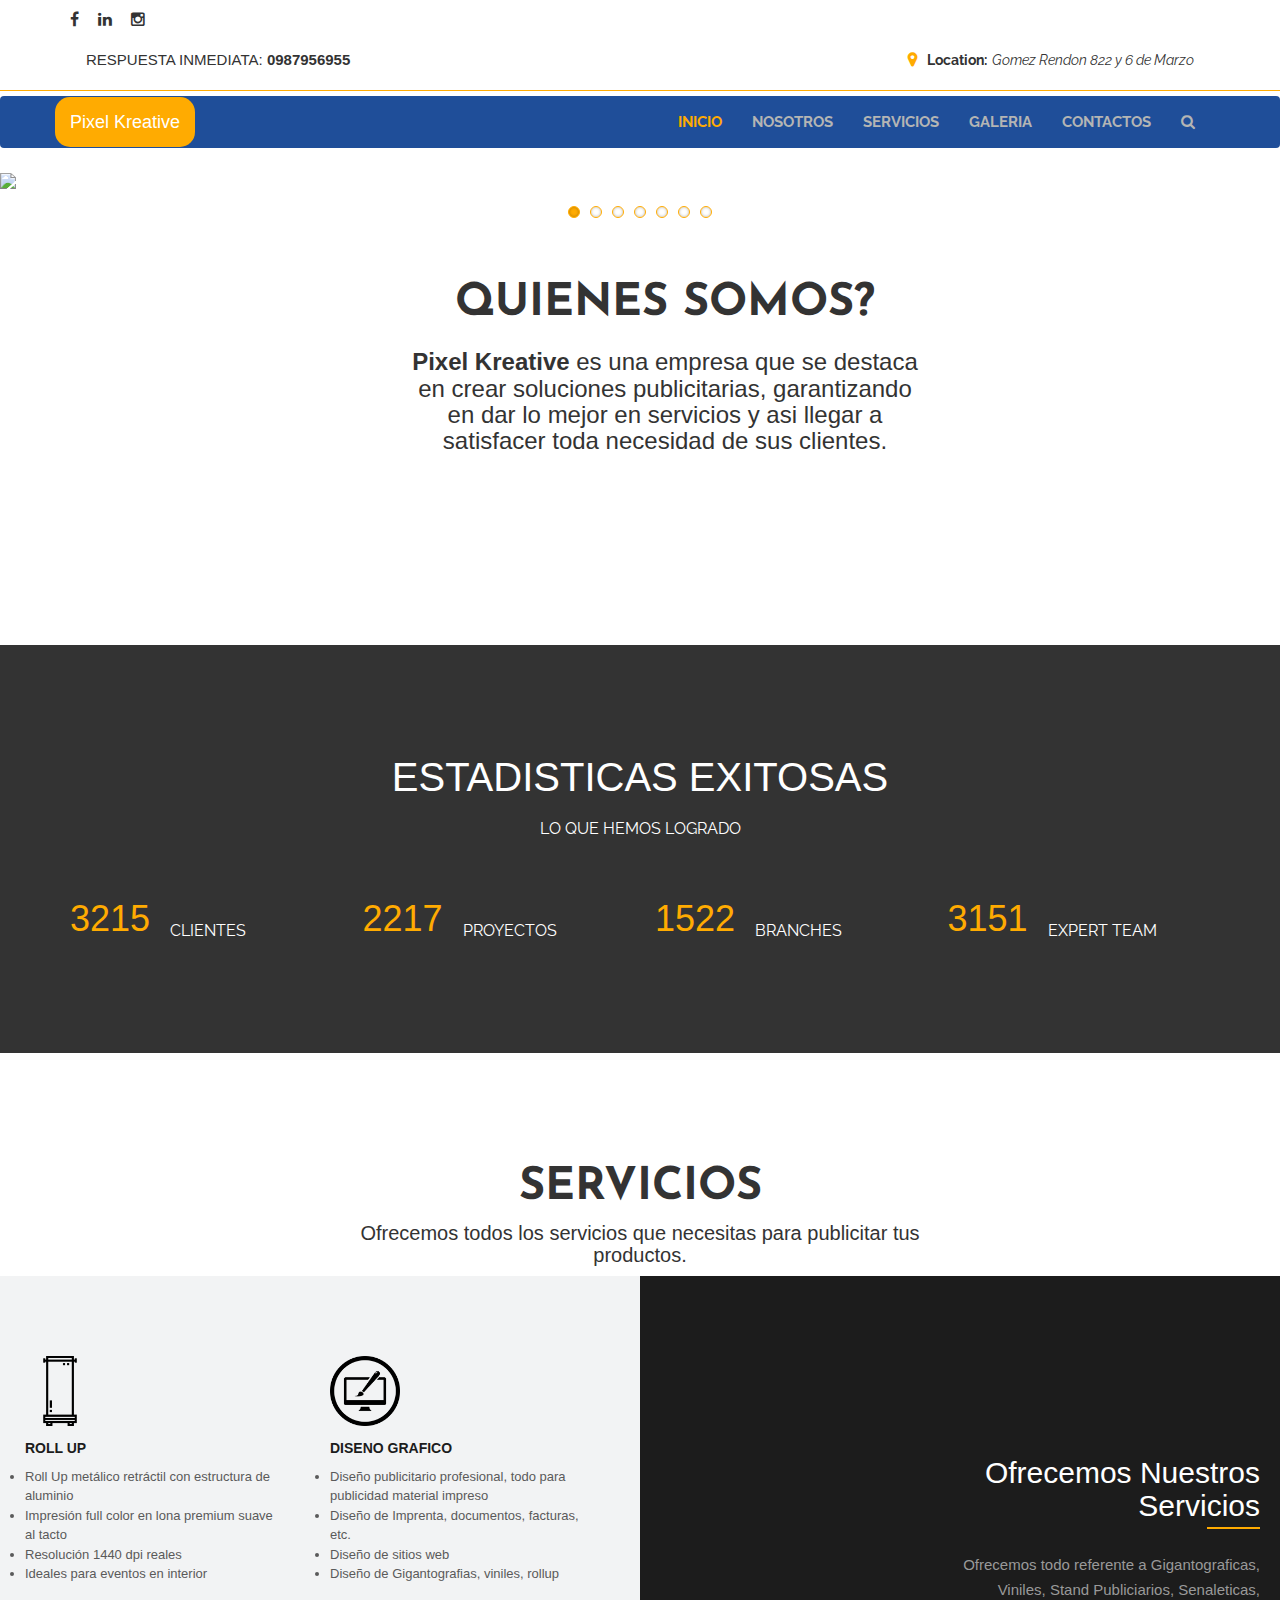
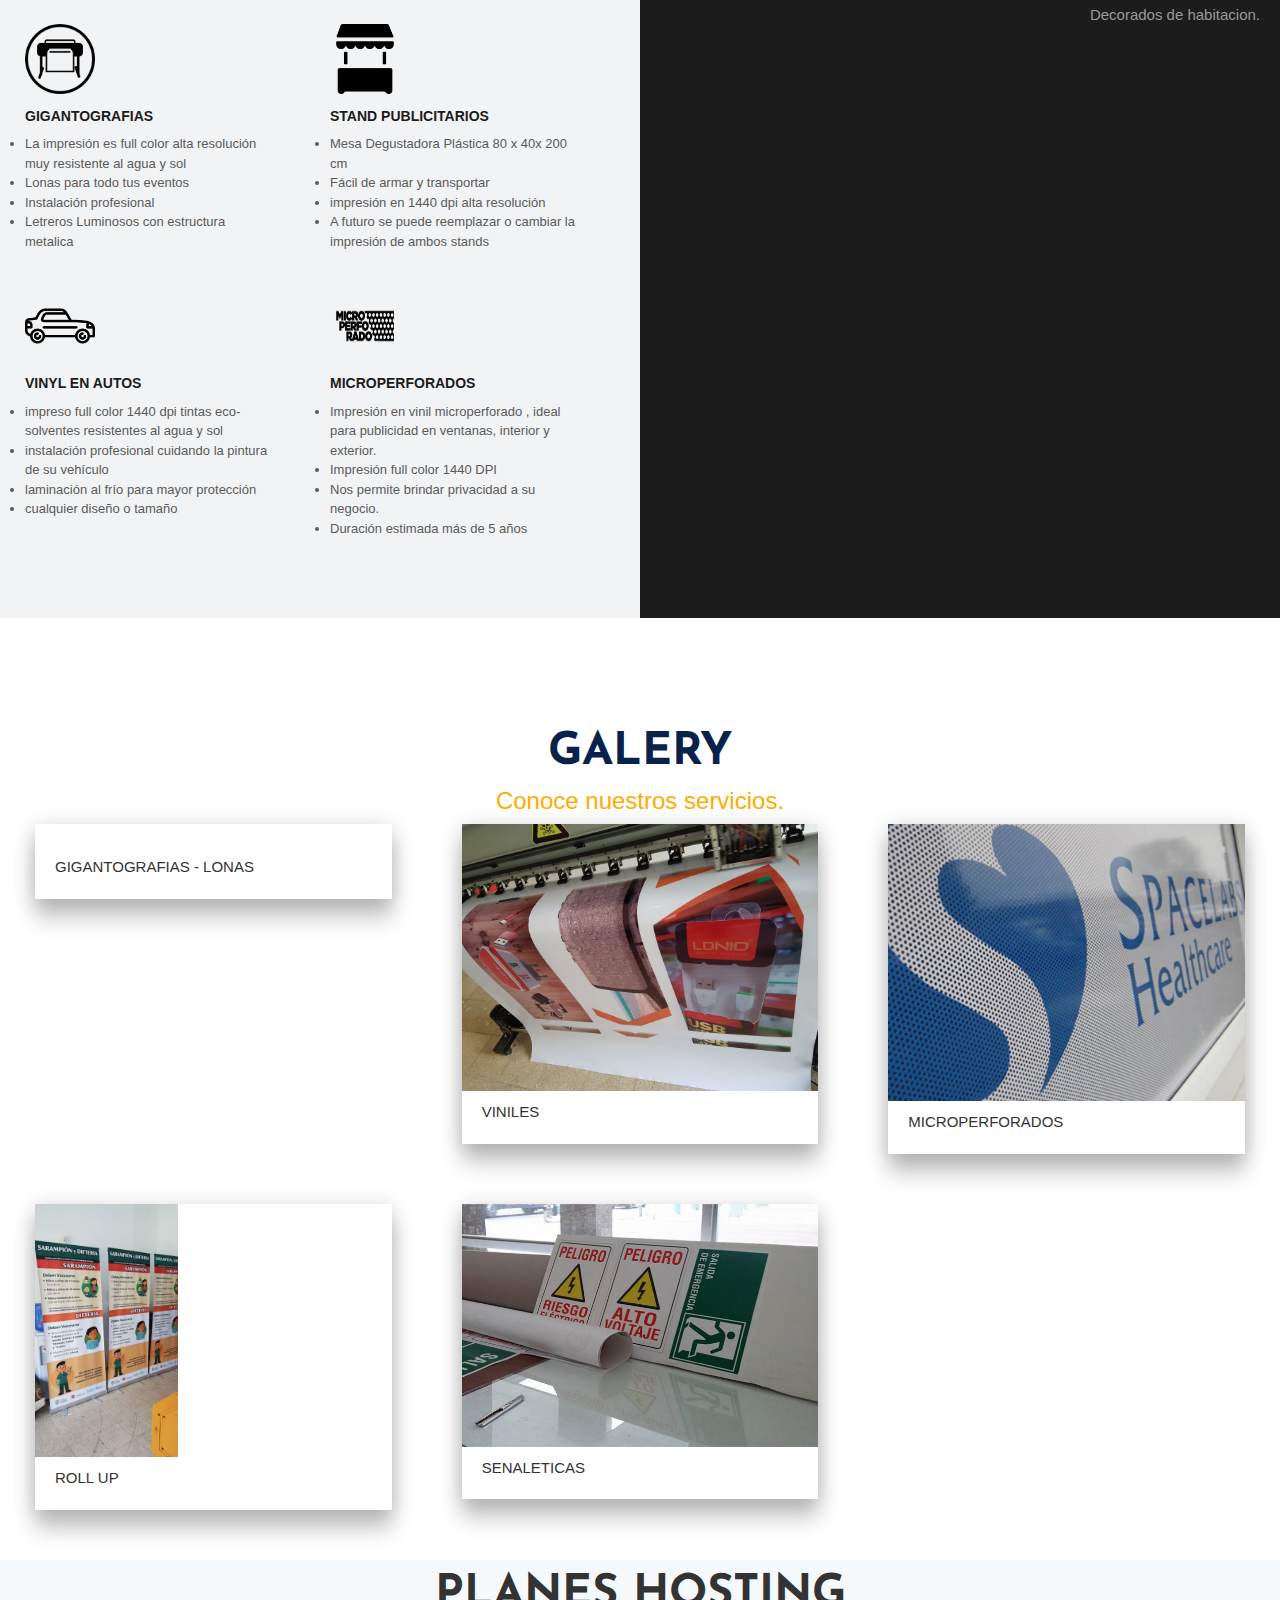
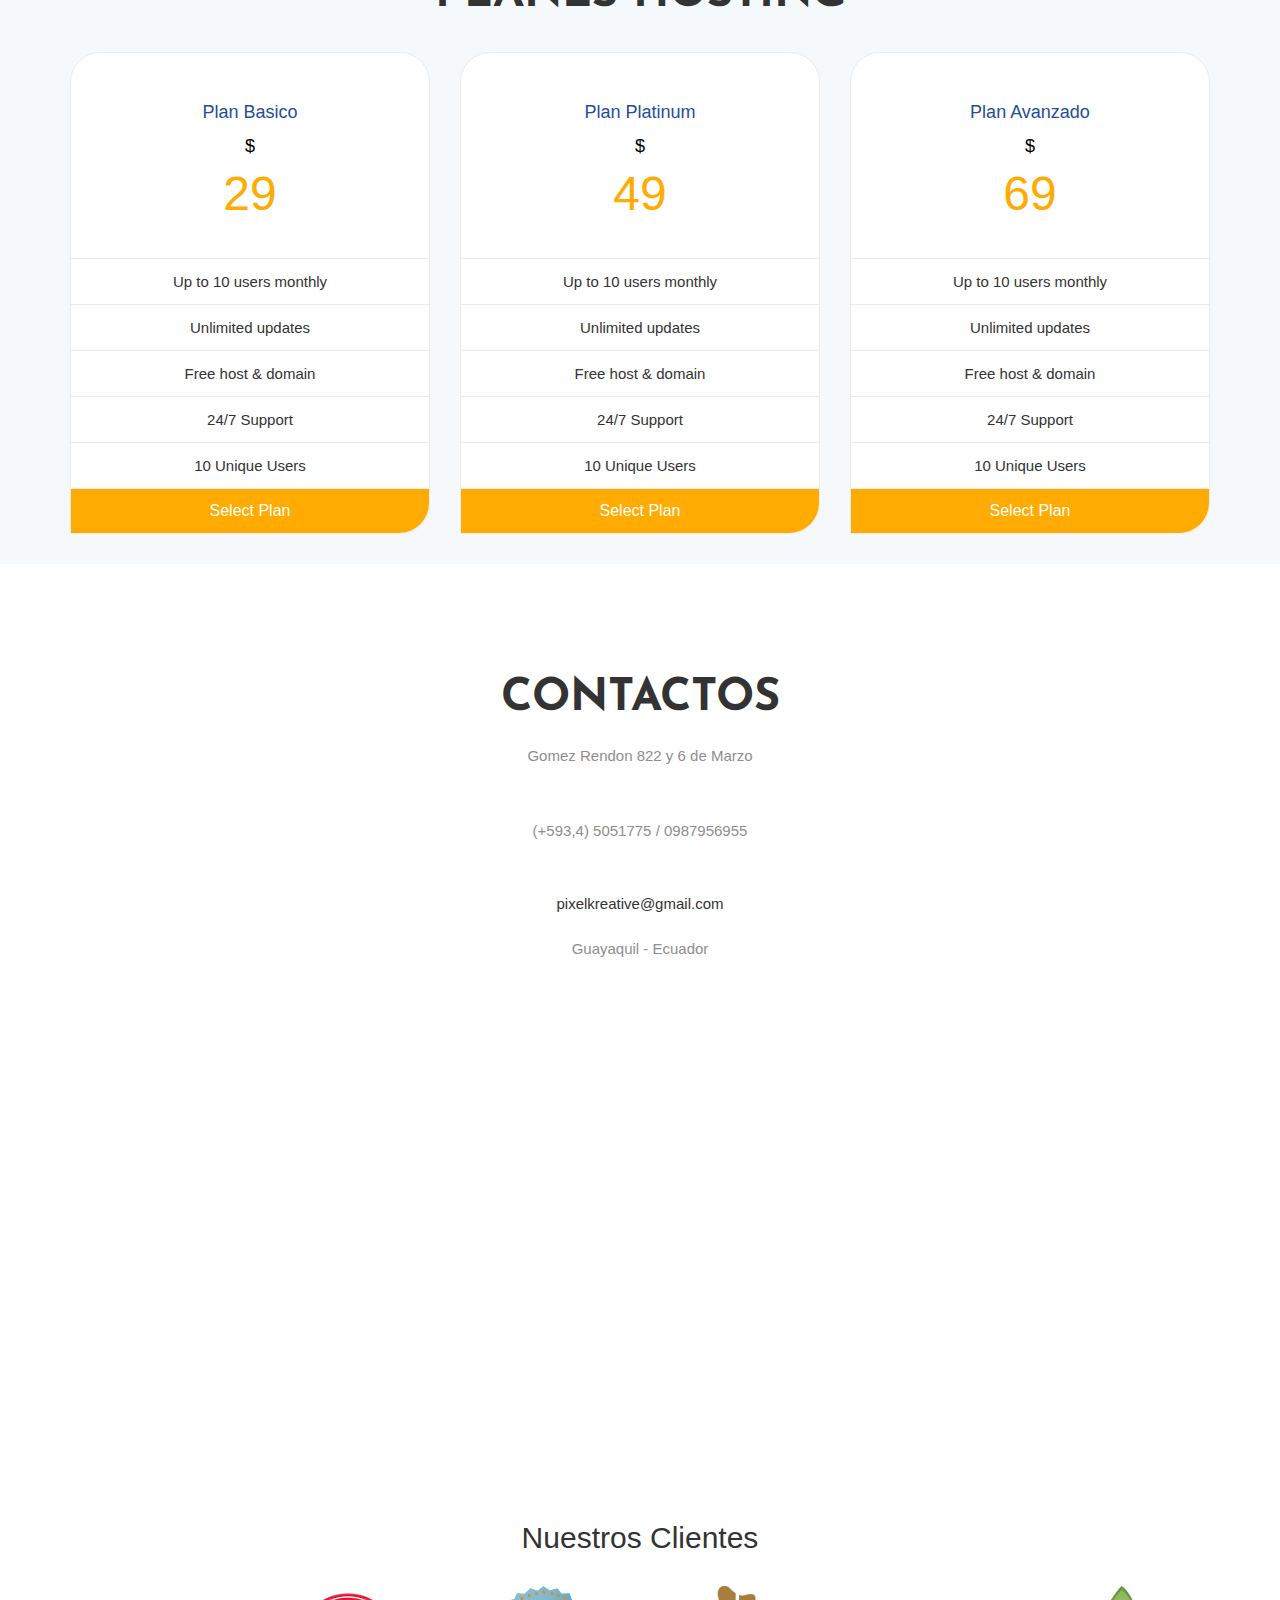
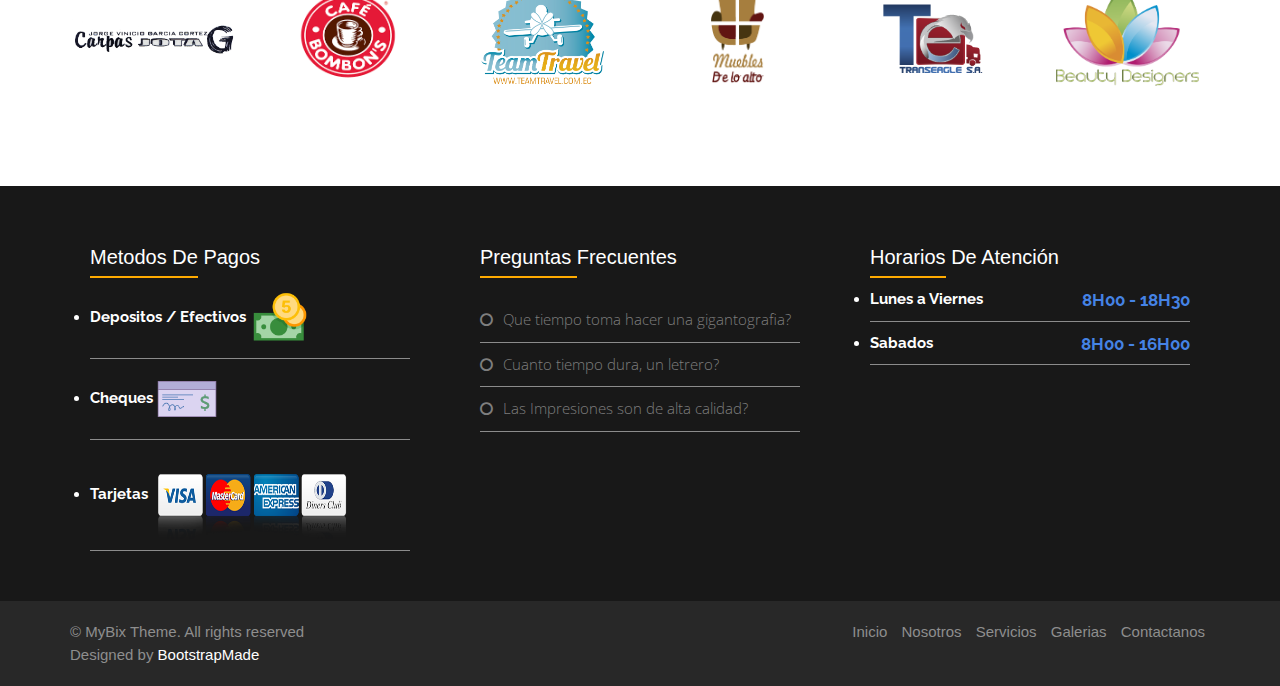
==== commit c71c255b: "correcion de errores" ====
--- a/home.html
+++ b/home.html
@@ -757,7 +757,7 @@
                 <div class="col-12">
                     <!-- Heading Text  -->
                     <div class="section-heading text-center">
-                        <h2>Planes de Hosting</h2>
+                        <h2>PLANES HOSTING</h2>
                         <div class="line-shape"></div>
 					</div>
 					<br>
--- a/css/style.css
+++ b/css/style.css
@@ -1302,6 +1302,16 @@
 
 } */
 
+.pricing-plane-area .section-heading {
+  text-align: center;
+}
+
+.pricing-plane-area .section-heading h2 {
+  font-family: 'Josefin Sans', sans-serif;
+  font-weight: 700;
+  font-size: 45px;
+  text-transform: uppercase;
+}
 
 /*Media*/
 
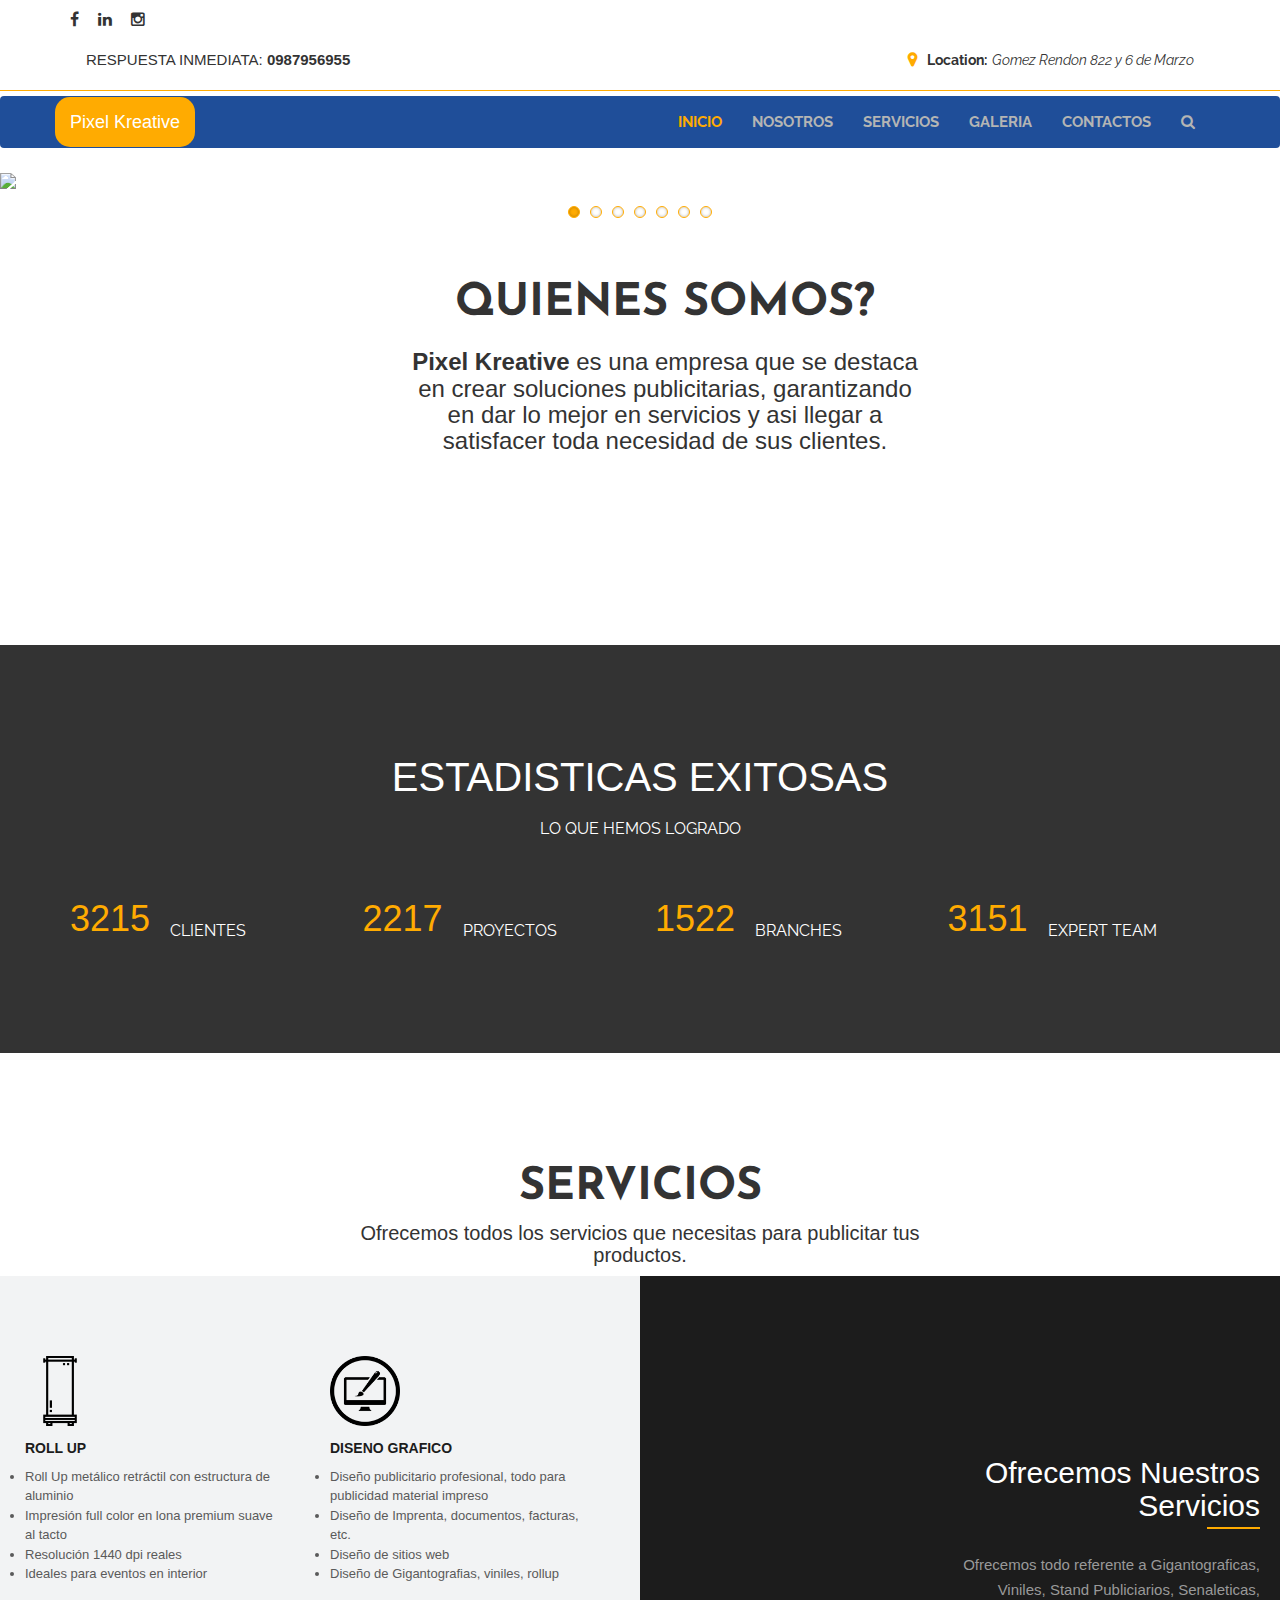
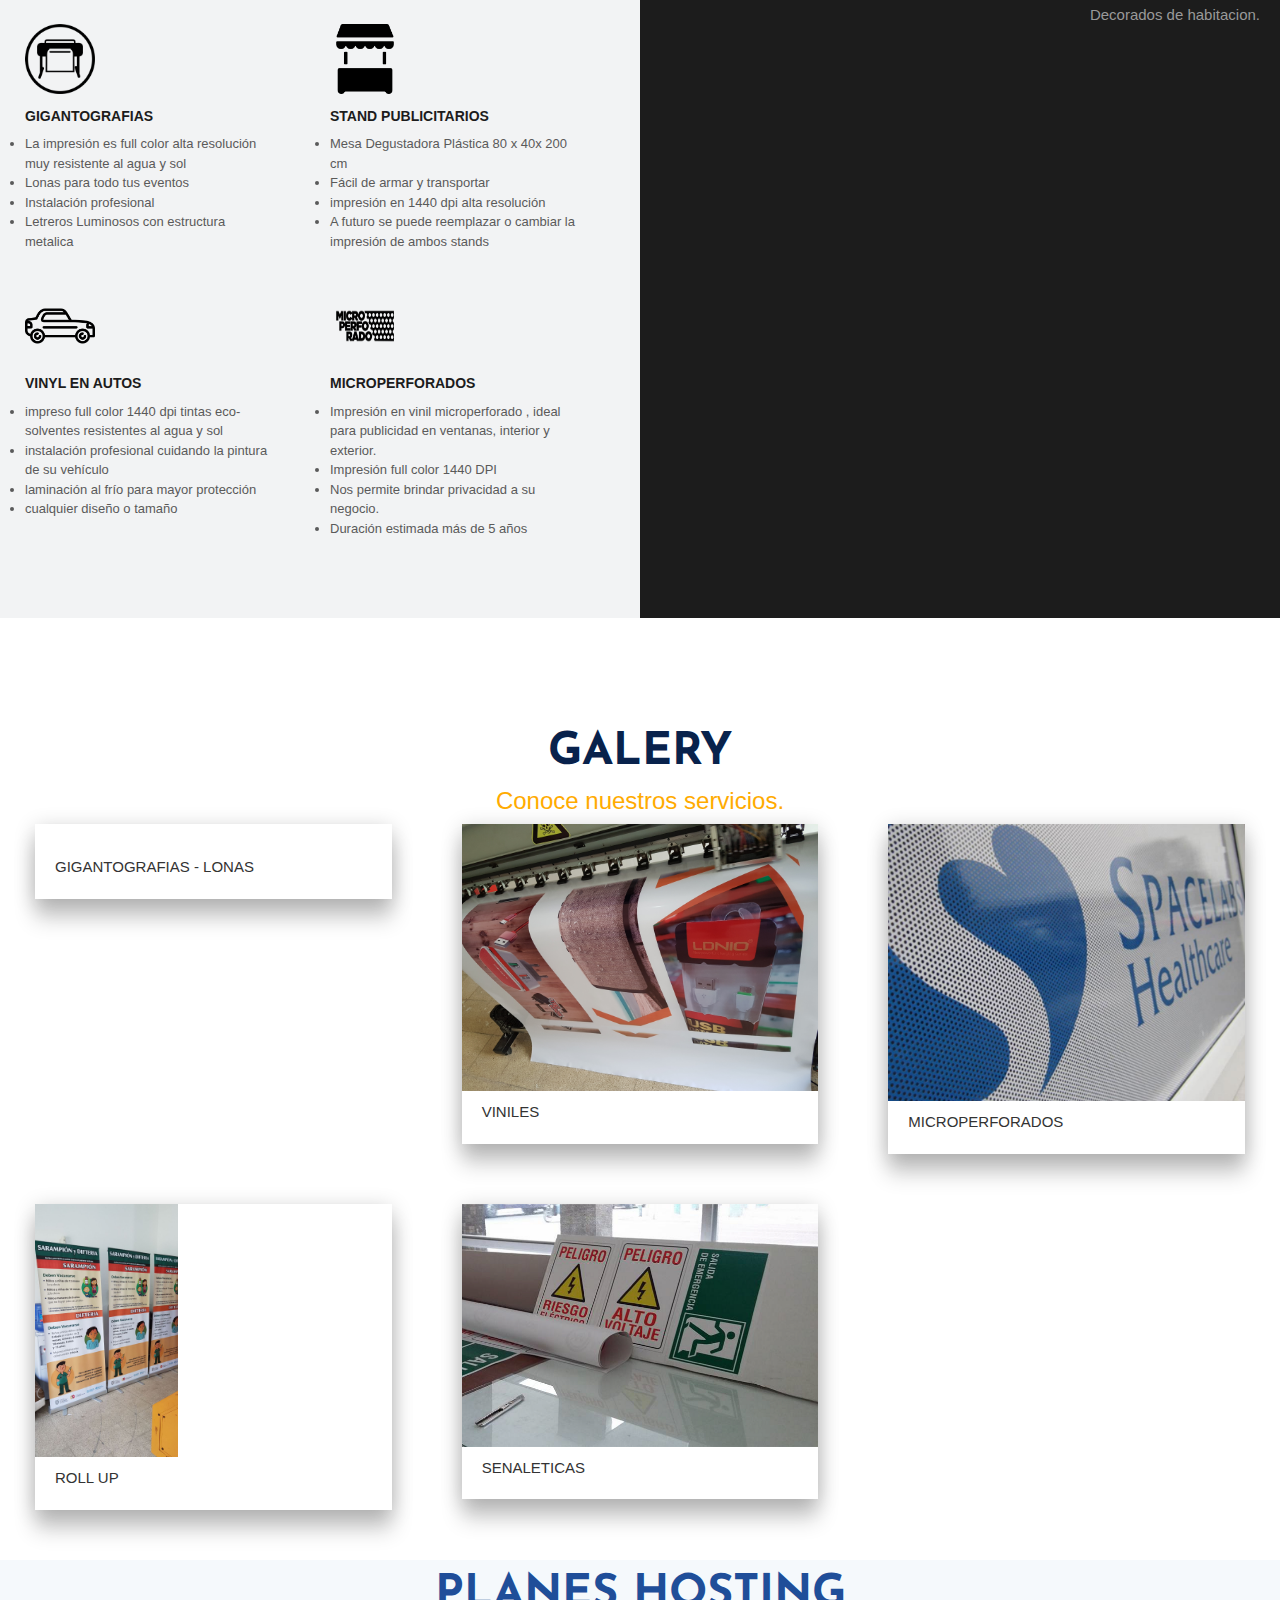
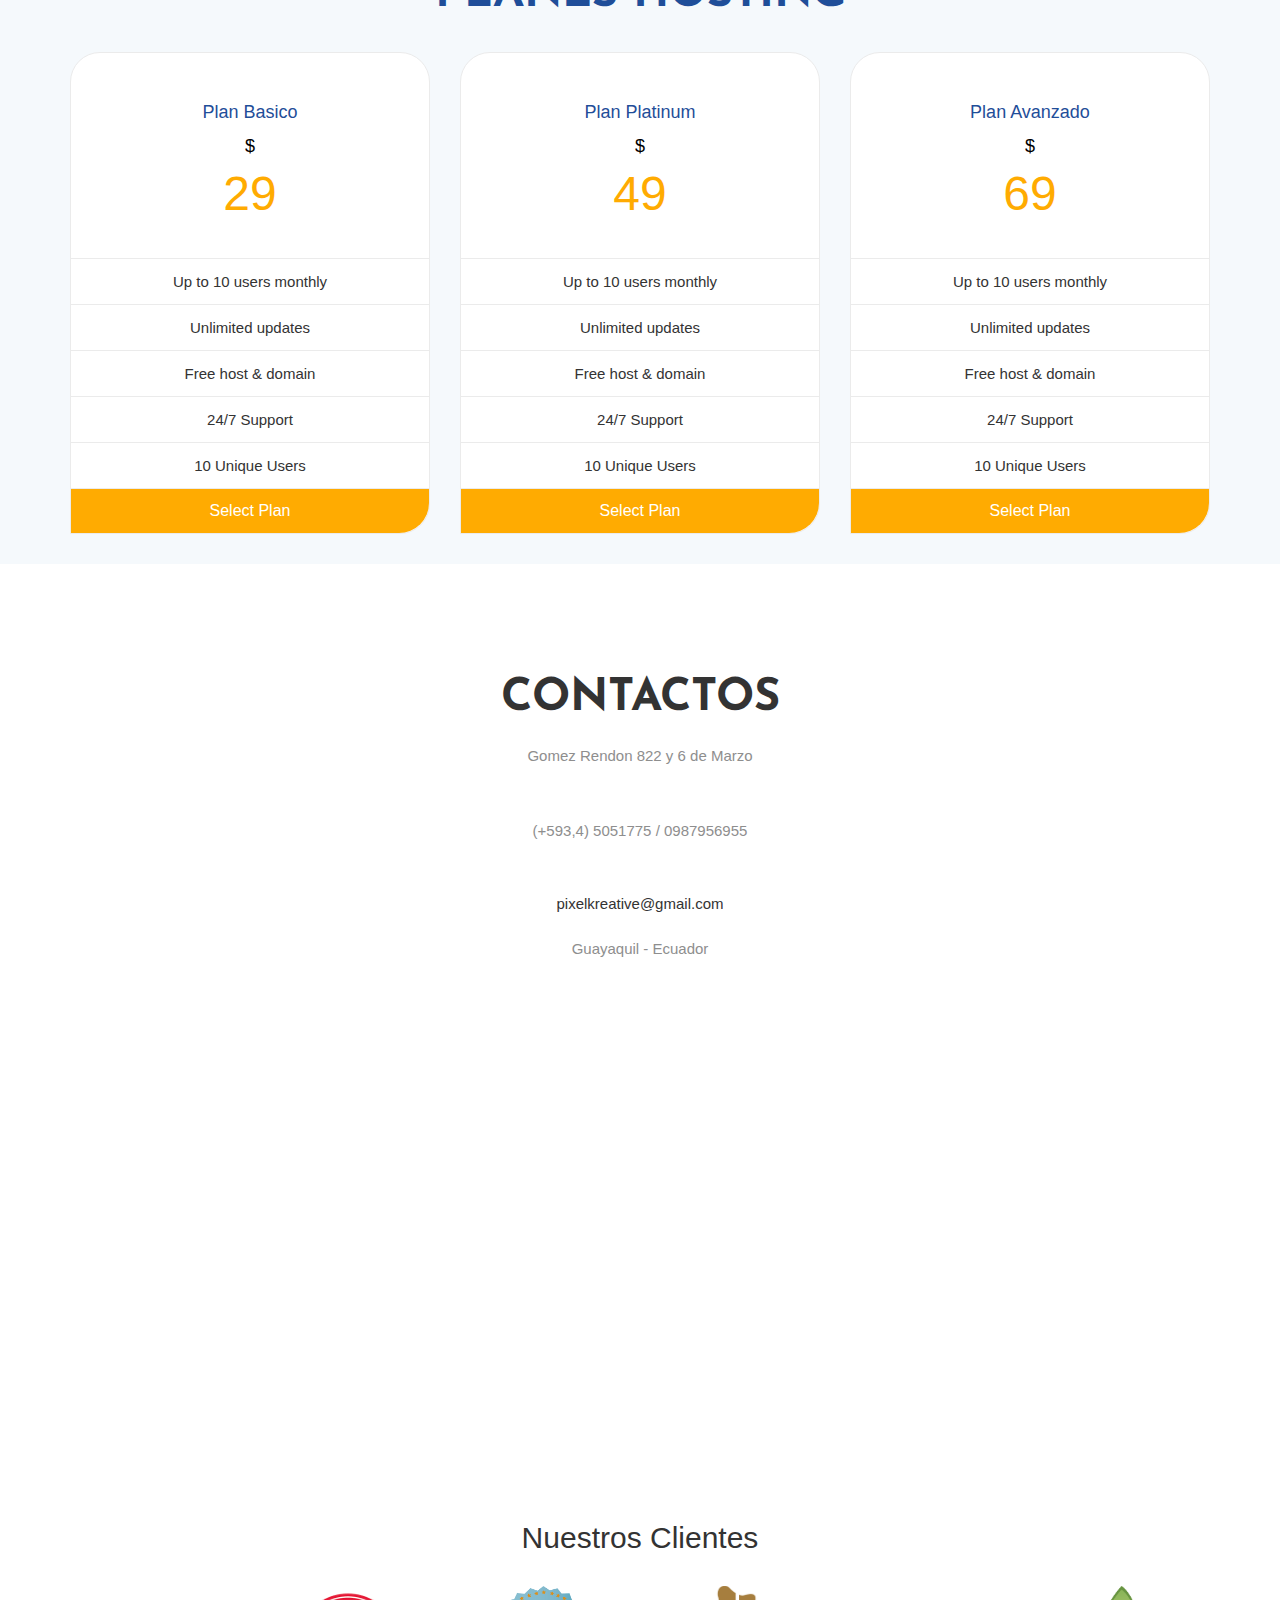
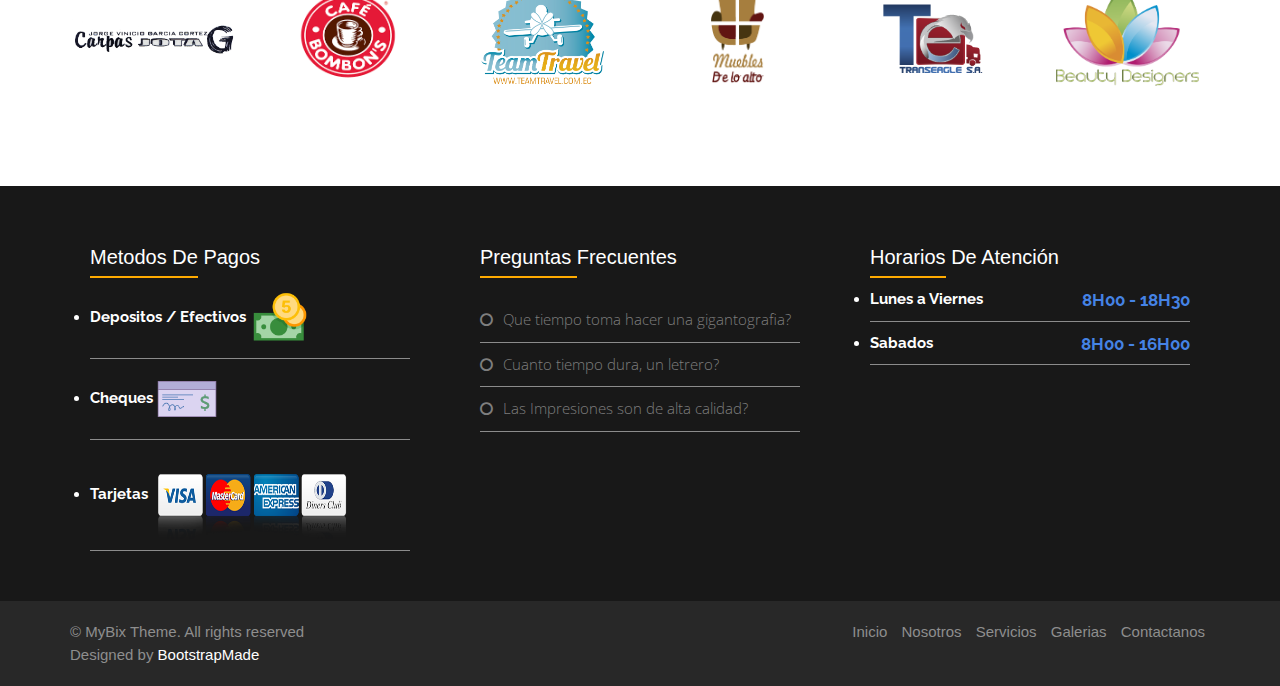
==== commit a0bd4047: "correcion de errores" ====
--- a/home.html
+++ b/home.html
@@ -65,7 +65,7 @@
 				<div class="container">
 
 					<div class="navbar-header">
-						<a id="btn_initial" href="index.html" class="navbar-brand">Pixel Kreative</a>
+						<a id="btn_initial" href="home.html" class="navbar-brand">Pixel Kreative</a>
 						<button type="button" class="navbar-toggle collapsed" data-toggle="collapse" data-target="#ftheme">
 							<span class="sr-only">Toggle</span>
 							<span class="icon-bar"></span>
--- a/css/style.css
+++ b/css/style.css
@@ -1307,6 +1307,7 @@
 }
 
 .pricing-plane-area .section-heading h2 {
+  color: #1F4E99;
   font-family: 'Josefin Sans', sans-serif;
   font-weight: 700;
   font-size: 45px;
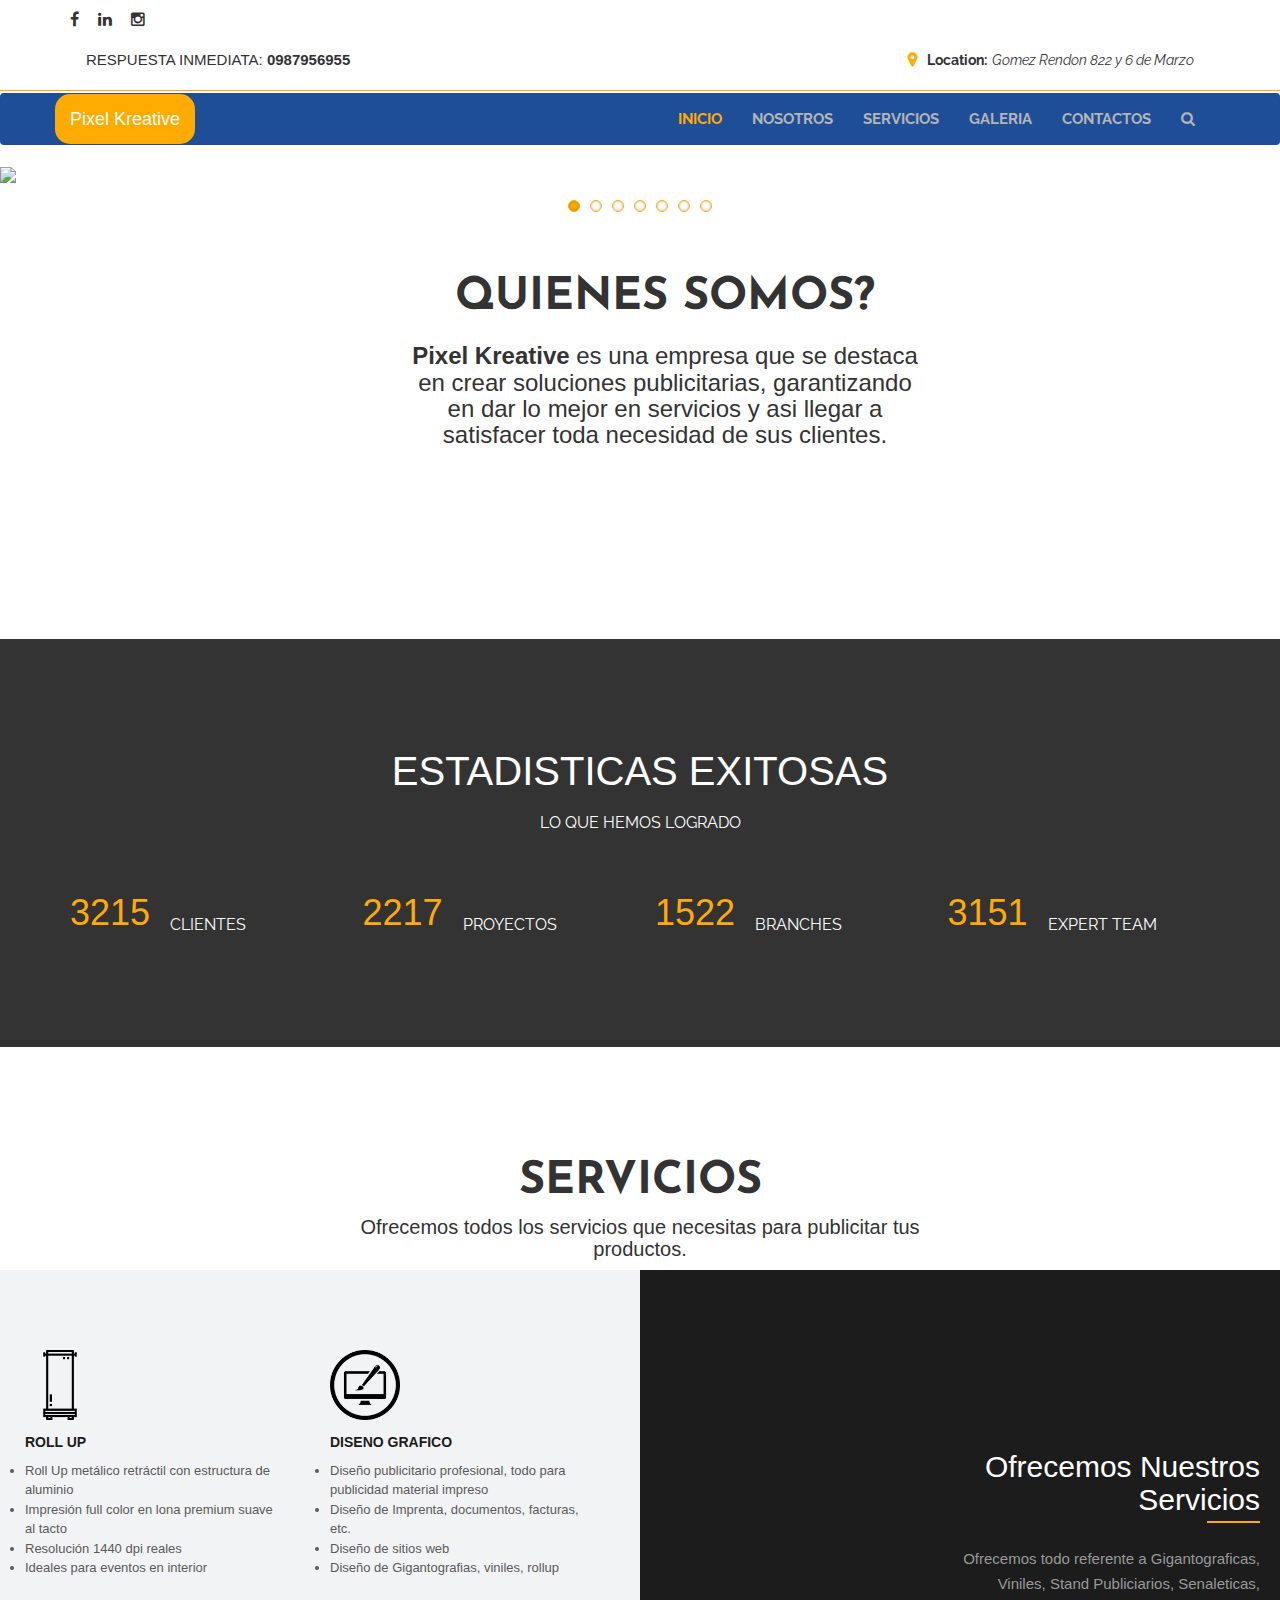
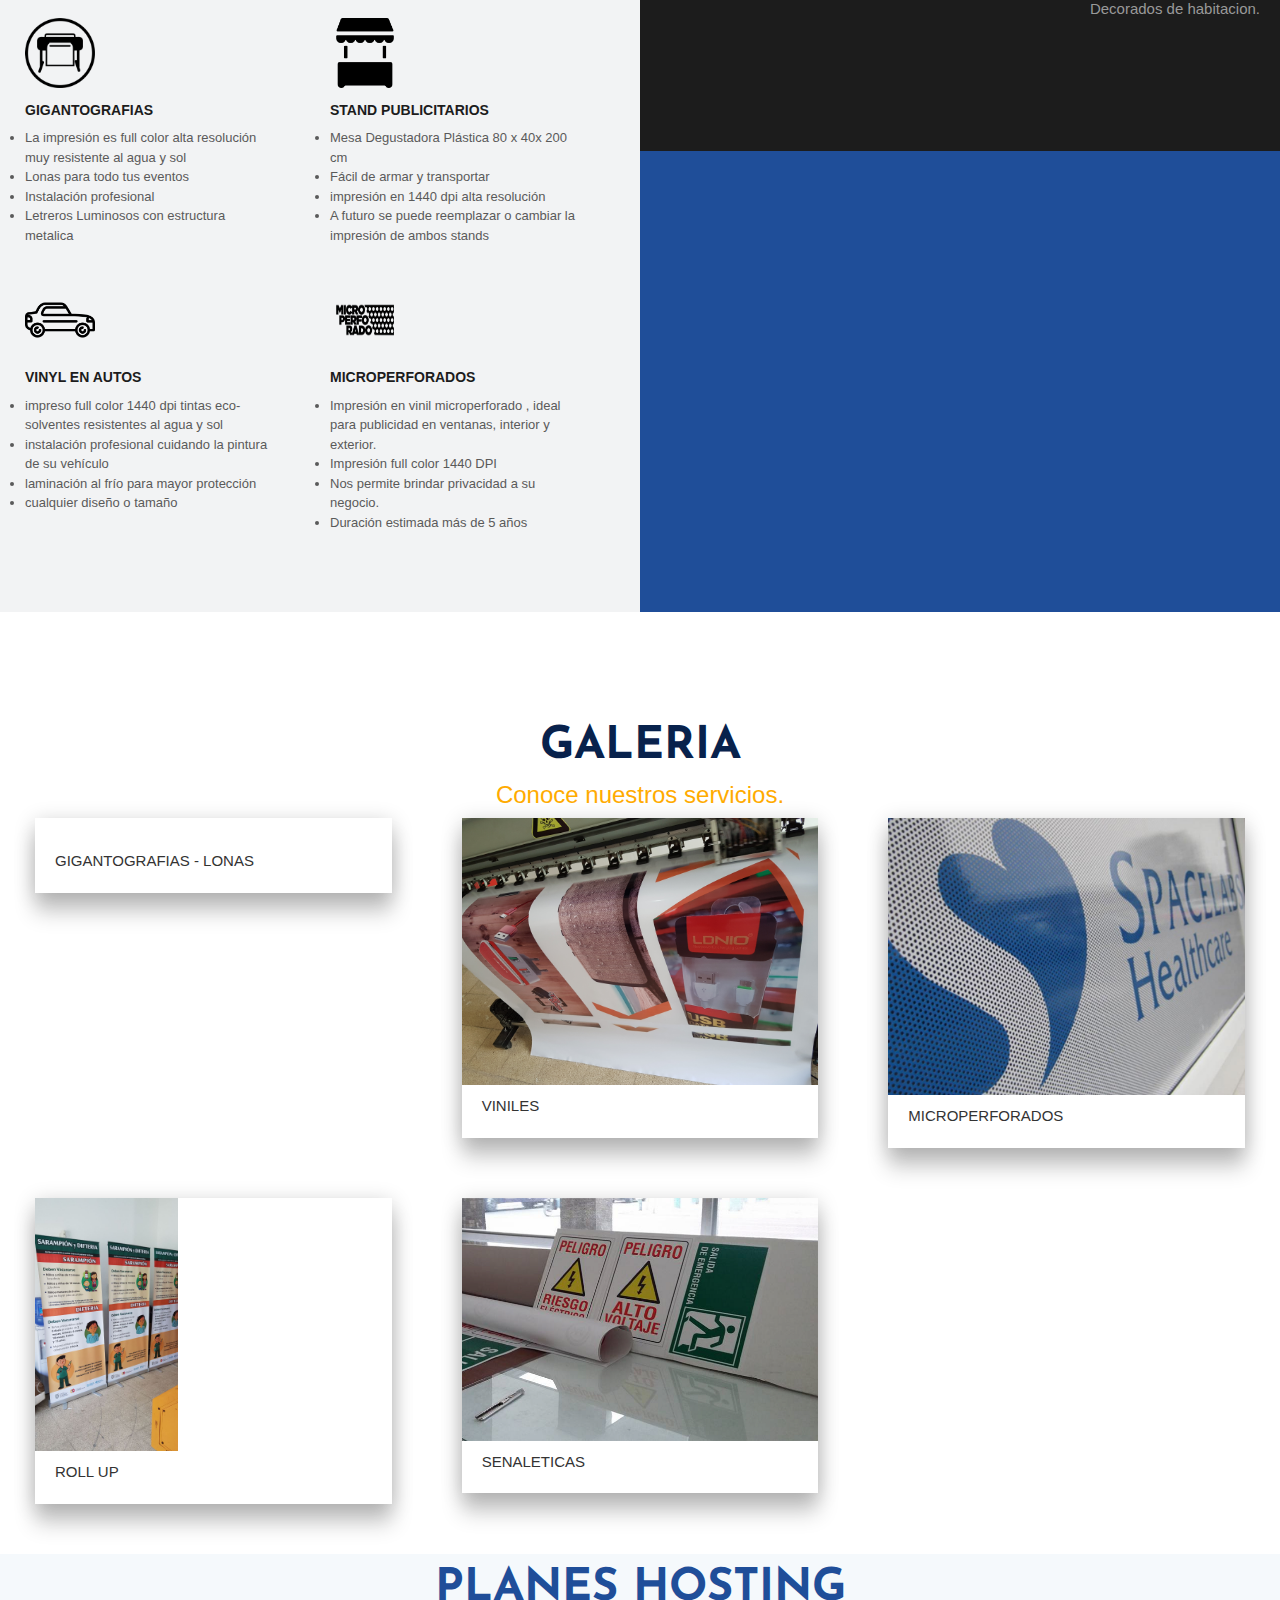
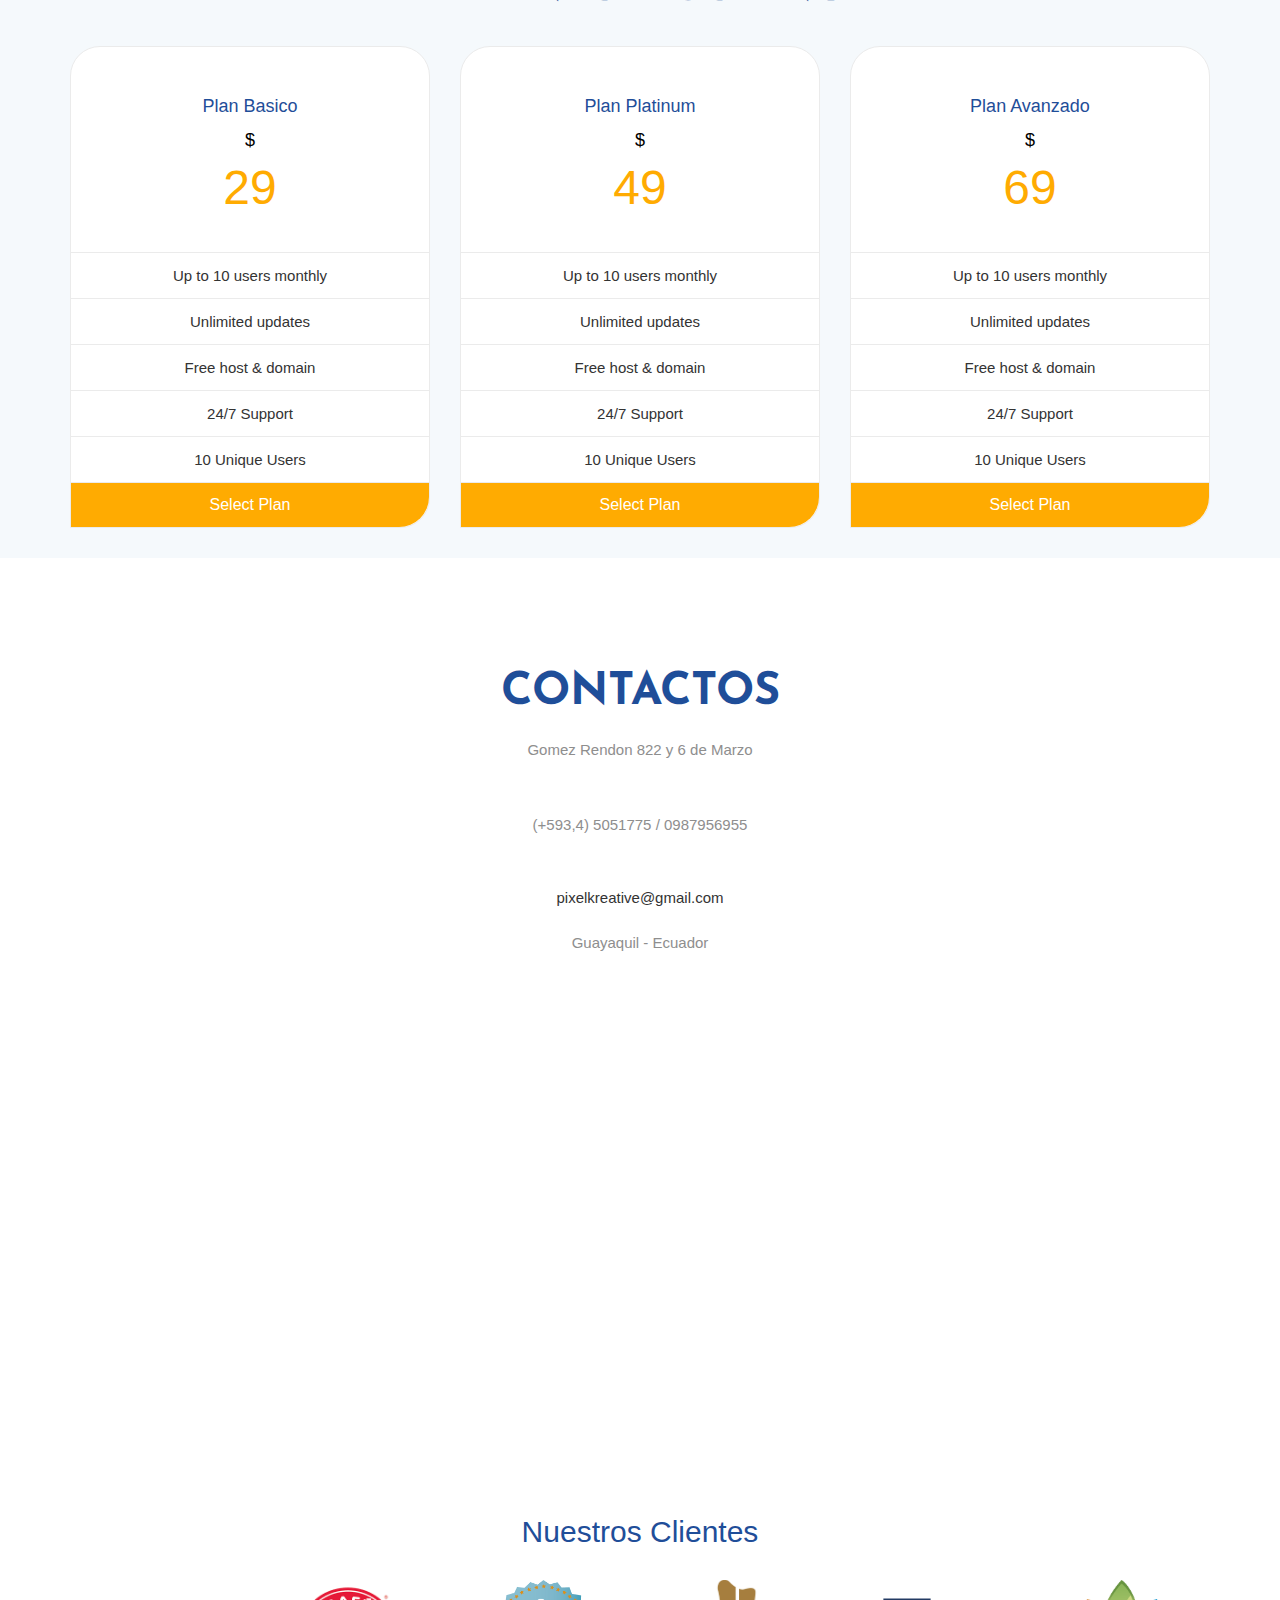
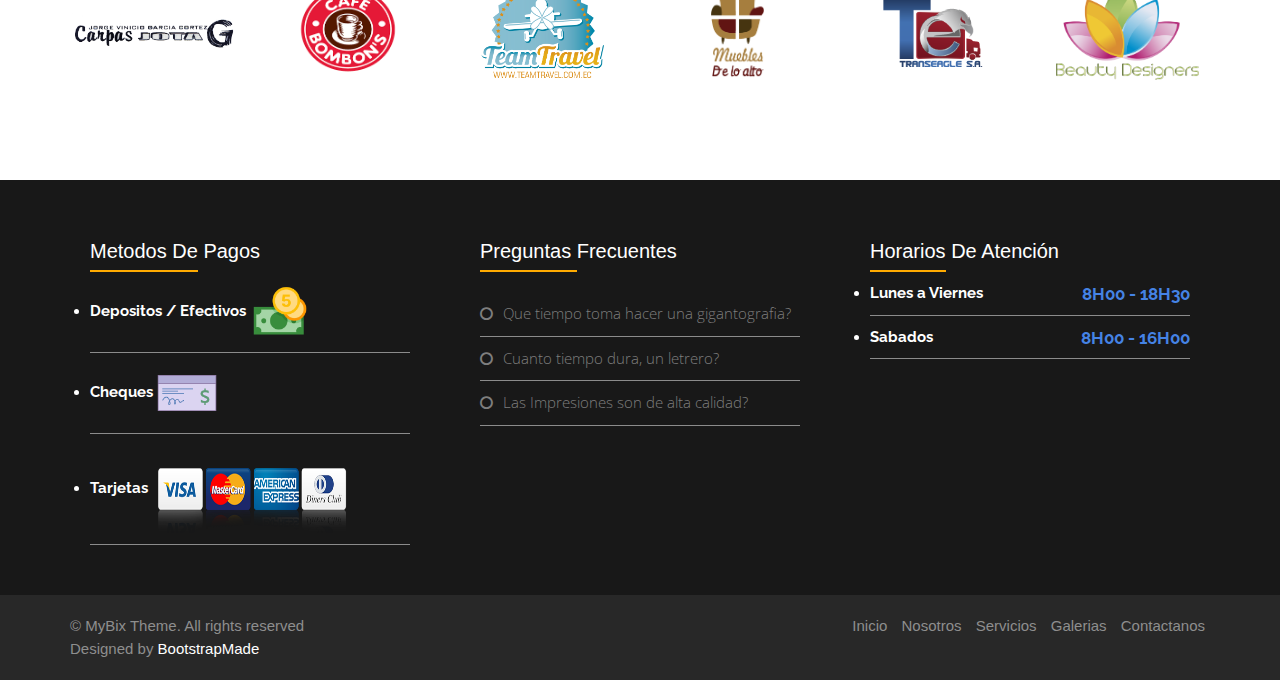
==== commit 5f913fda: "correciones de errores" ====
--- a/home.html
+++ b/home.html
@@ -399,7 +399,7 @@
 
 				<div class="col-xs-12 col-sm-8 col-md-6 col-sm-offset-2 col-md-offset-3">
 					<div class="portfolio-heading">
-						<h2>Galery</h2>
+						<h2>Galeria</h2>
 						<h3>Conoce nuestros servicios.</h3>
 					</div>
 				</div>
--- a/css/style.css
+++ b/css/style.css
@@ -177,7 +177,7 @@
 /*Nagivation*/
 
 #main-nav {
-  padding: 5px 0;
+  padding: 2px 0;
   margin-bottom: 20px;
 }
 
@@ -762,7 +762,7 @@
 
 .services-style-one .outer-box {
   position: relative;
-  background: #1c1c1c;
+  background: #1F4E99;
 }
 
 .services-style-one .services-column {
@@ -1065,6 +1065,7 @@
   font-weight: 700;
   font-size: 45px;
   text-transform: uppercase;
+  color: #1F4E99;
 }
 
 #contact .contact-heading p {
@@ -1176,6 +1177,7 @@
 #client {
   margin-top: 100px;
   text-align: center;
+  color: #1F4E99;
 }
 
 #client .col-md-2 {
